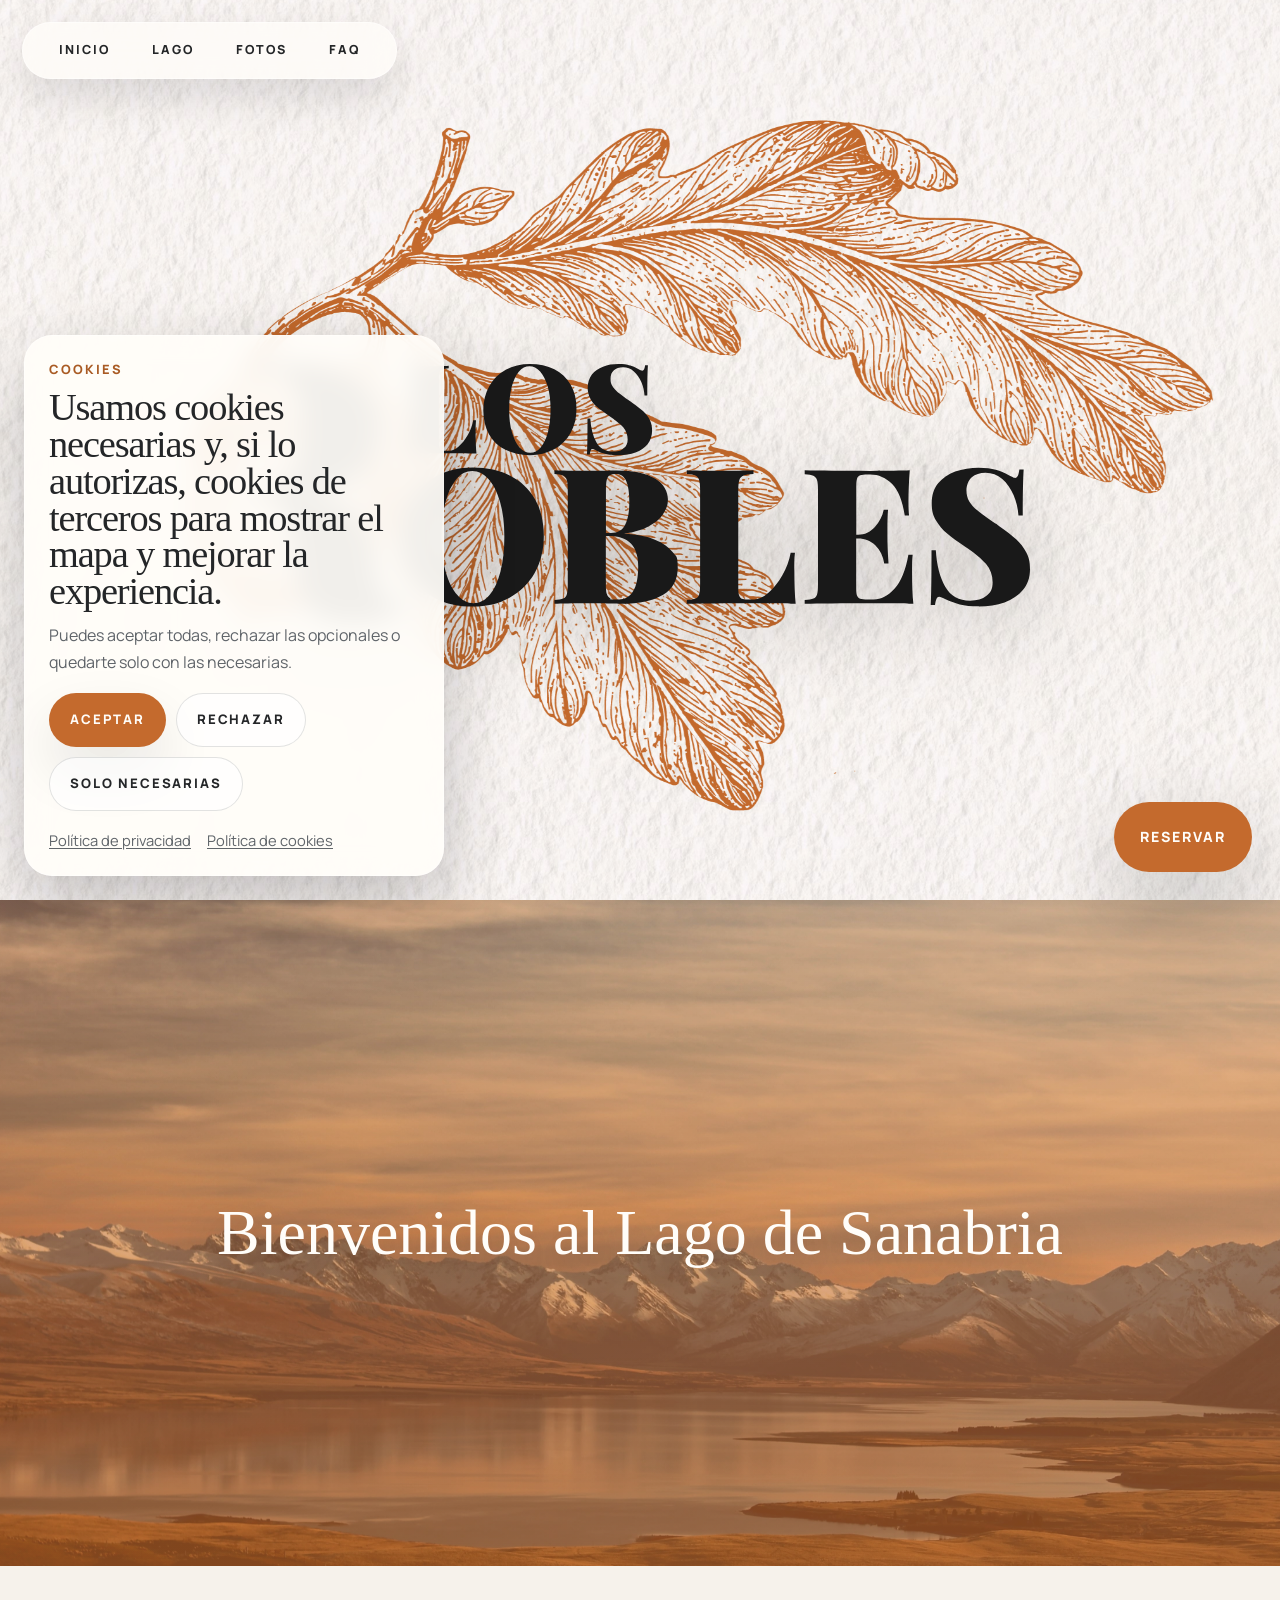
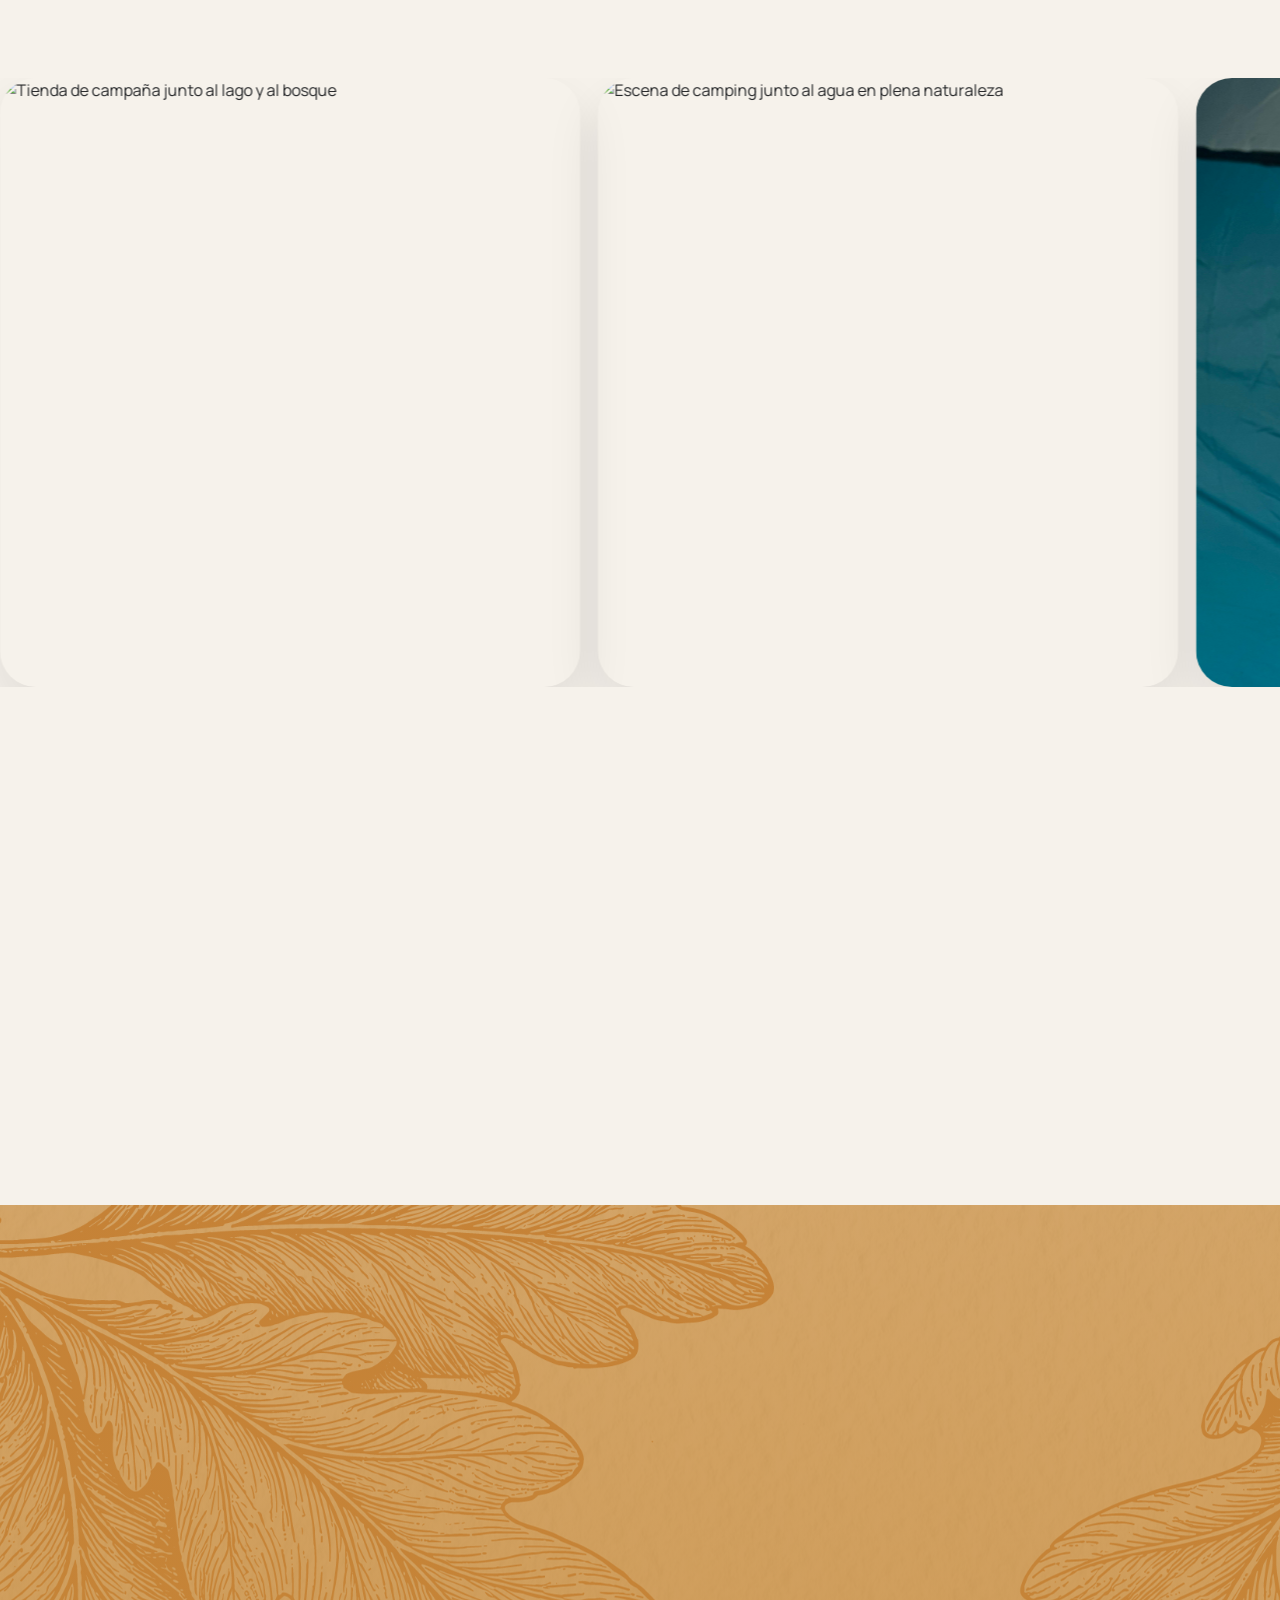
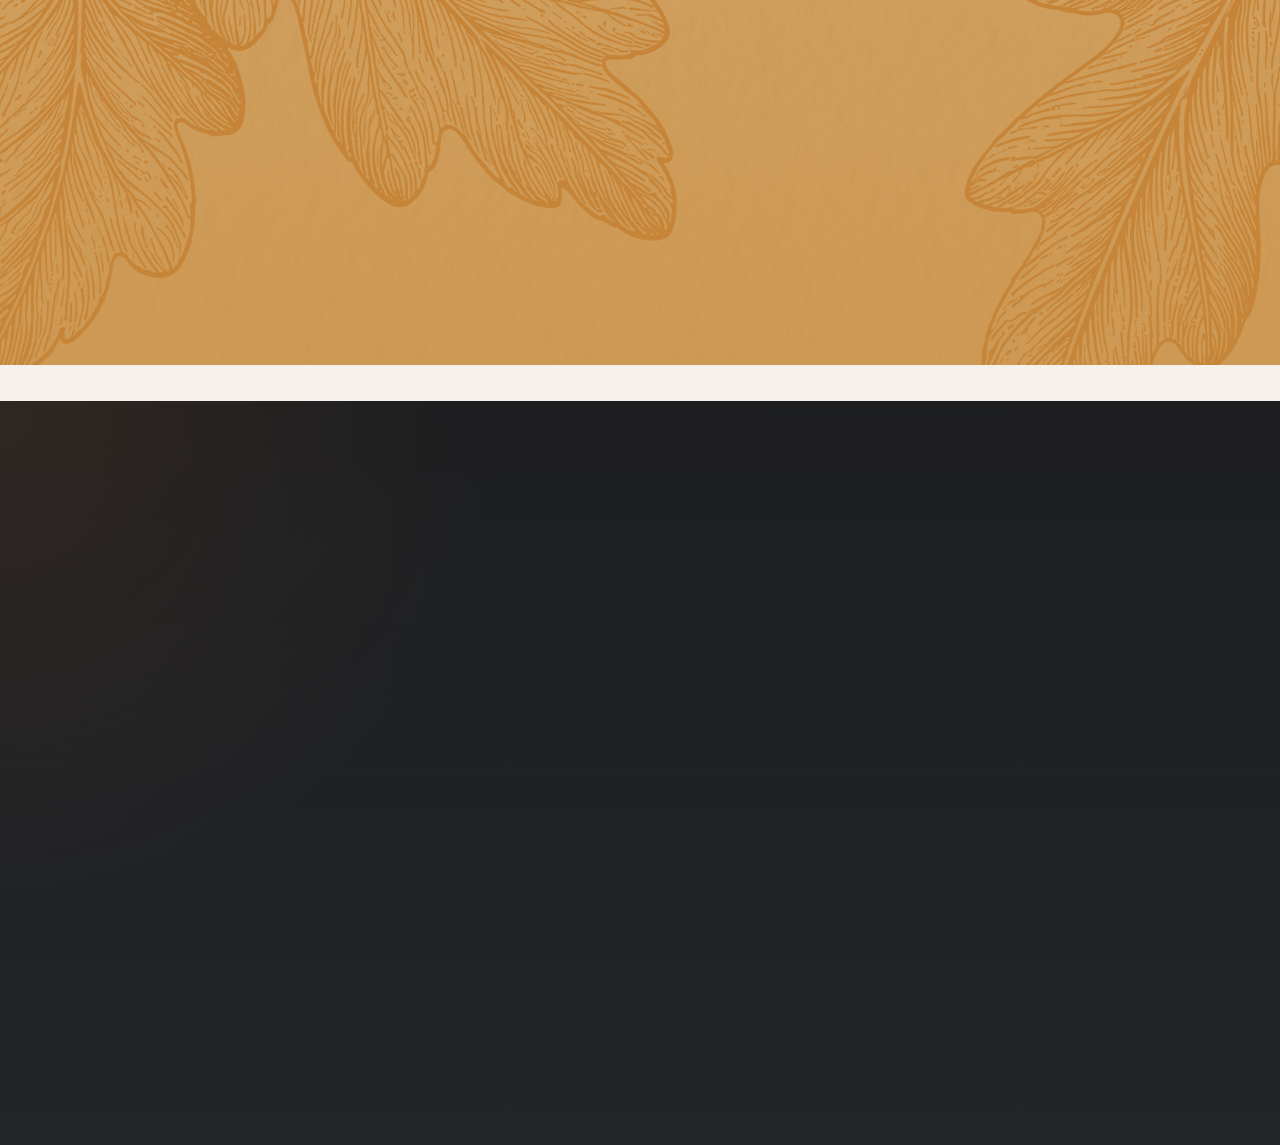
==== Web LosRobles/index.html @ e4353d4c "Initial Los Robles static site" ====
<!DOCTYPE html>
<html lang="es">
<head>
  <meta charset="UTF-8" />
  <meta name="viewport" content="width=device-width, initial-scale=1.0" />
  <title>Camping Los Robles | Lago de Sanabria</title>
  <meta
    name="description"
    content="Camping Los Robles en el Lago de Sanabria. Una estancia premium entre naturaleza, restaurante y una experiencia pensada para reservar con claridad."
  />
  <meta name="theme-color" content="#c46a2d" />
  <meta name="apple-mobile-web-app-status-bar-style" content="black-translucent" />
  <link rel="preconnect" href="https://fonts.googleapis.com" />
  <link rel="preconnect" href="https://fonts.gstatic.com" crossorigin />
  <link href="https://fonts.googleapis.com/css2?family=Manrope:wght@400;500;600;700;800&display=swap" rel="stylesheet" />
  <link rel="stylesheet" href="styles.css" />
</head>
<body>
  <div class="scroll-progress" aria-hidden="true"></div>

  <header class="site-header" id="top">
    <button class="menu-toggle" aria-label="Abrir menú" aria-expanded="false">☰</button>

    <nav class="site-nav" aria-label="Principal">
      <a class="nav-link" href="#hero">Inicio</a>
      <a class="nav-link" href="#lake-banner">Lago</a>
      <a class="nav-link" href="#gallery">Fotos</a>
      <a class="nav-link" href="#faq">FAQ</a>
    </nav>
  </header>

  <main>
    <section class="hero" id="hero" data-header-tone="dark">
      <div class="hero-media"></div>
      <div class="hero-shell">
        <img class="hero-logo-mark" src="assets/logo-los-robles.svg" alt="Camping Los Robles" />
      </div>
    </section>

    <section class="lake-banner" id="lake-banner" data-header-tone="light">
      <div class="lake-banner-media"></div>
      <div class="lake-banner-copy reveal">
        <h2>Bienvenidos al Lago de Sanabria</h2>
      </div>
    </section>

    <section class="gallery-strip section-light" id="gallery" data-header-tone="dark">
      <div class="gallery-carousel reveal">
        <div class="carousel-track">
          <div class="carousel-group">
            <figure class="carousel-card"><img src="assets/gallery-01.jpg" alt="Tienda de campaña junto al lago y al bosque" /></figure>
            <figure class="carousel-card"><img src="assets/gallery-02.jpg" alt="Escena de camping junto al agua en plena naturaleza" /></figure>
            <figure class="carousel-card"><img src="assets/gallery-03.jpg" alt="Parcela entre árboles con vistas al lago" /></figure>
            <figure class="carousel-card"><img src="assets/gallery-04.jpg" alt="Entorno de camping natural junto al agua" /></figure>
            <figure class="carousel-card"><img src="assets/gallery-05.jpg" alt="Bosque y zona de acampada en un paisaje verde" /></figure>
            <figure class="carousel-card"><img src="assets/gallery-06.jpg" alt="Lago rodeado de montañas y naturaleza" /></figure>
            <figure class="carousel-card"><img src="assets/gallery-07.jpg" alt="Vista aérea del lago y del paisaje forestal" /></figure>
            <figure class="carousel-card"><img src="assets/gallery-08.jpg" alt="Ambiente de camping premium entre árboles" /></figure>
            <figure class="carousel-card"><img src="assets/gallery-09.jpg" alt="Zona natural con agua y vegetación abundante" /></figure>
            <figure class="carousel-card"><img src="assets/gallery-10.jpg" alt="Escena de acampada con paisaje de lago y bosque" /></figure>
          </div>
          <div class="carousel-group" aria-hidden="true">
            <figure class="carousel-card"><img src="assets/gallery-01.jpg" alt="" /></figure>
            <figure class="carousel-card"><img src="assets/gallery-02.jpg" alt="" /></figure>
            <figure class="carousel-card"><img src="assets/gallery-03.jpg" alt="" /></figure>
            <figure class="carousel-card"><img src="assets/gallery-04.jpg" alt="" /></figure>
            <figure class="carousel-card"><img src="assets/gallery-05.jpg" alt="" /></figure>
            <figure class="carousel-card"><img src="assets/gallery-06.jpg" alt="" /></figure>
            <figure class="carousel-card"><img src="assets/gallery-07.jpg" alt="" /></figure>
            <figure class="carousel-card"><img src="assets/gallery-08.jpg" alt="" /></figure>
            <figure class="carousel-card"><img src="assets/gallery-09.jpg" alt="" /></figure>
            <figure class="carousel-card"><img src="assets/gallery-10.jpg" alt="" /></figure>
          </div>
          <div class="carousel-group" aria-hidden="true">
            <figure class="carousel-card"><img src="assets/gallery-01.jpg" alt="" /></figure>
            <figure class="carousel-card"><img src="assets/gallery-02.jpg" alt="" /></figure>
            <figure class="carousel-card"><img src="assets/gallery-03.jpg" alt="" /></figure>
            <figure class="carousel-card"><img src="assets/gallery-04.jpg" alt="" /></figure>
            <figure class="carousel-card"><img src="assets/gallery-05.jpg" alt="" /></figure>
            <figure class="carousel-card"><img src="assets/gallery-06.jpg" alt="" /></figure>
            <figure class="carousel-card"><img src="assets/gallery-07.jpg" alt="" /></figure>
            <figure class="carousel-card"><img src="assets/gallery-08.jpg" alt="" /></figure>
            <figure class="carousel-card"><img src="assets/gallery-09.jpg" alt="" /></figure>
            <figure class="carousel-card"><img src="assets/gallery-10.jpg" alt="" /></figure>
          </div>
        </div>
      </div>
    </section>

    <section class="cta-section" data-header-tone="dark">
      <div class="section-shell cta-card reveal">
        <div class="cta-copy">
          <h2>Si el entorno encaja contigo, lo siguiente es asegurar fechas.</h2>
        </div>
        <div class="cta-actions">
          <p class="cta-traits">Lago · Naturaleza · Gastronomía · Escapadas · Descanso</p>
          <a class="btn btn-primary reserve-link" href="#reserve-modal" data-open-reserve="true">Reservar</a>
        </div>
      </div>
    </section>

    <section class="faq section-light" id="faq" data-header-tone="light">
      <div class="section-shell faq-grid">
        <div class="faq-copy reveal">
          <p class="faq-kicker">FAQ</p>
          <h2><span>Preguntas</span><span>Frecuentes</span></h2>
        </div>

        <div class="faq-panel reveal">
          <div class="faq-list">
            <details class="faq-item">
              <summary>¿El camping está cerca del Lago de Sanabria?</summary>
              <p>Sí. La localización es uno de sus grandes valores y permite disfrutar del lago y del entorno natural con mucha facilidad.</p>
            </details>
            <details class="faq-item">
              <summary>¿Hay restaurante dentro del recinto?</summary>
              <p>Sí. El camping cuenta con restaurante y terraza, lo que aporta mucha comodidad durante la estancia.</p>
            </details>
            <details class="faq-item">
              <summary>¿Es una buena opción para desconectar?</summary>
              <p>Sí. El enclave, la calma y el planteamiento del camping están orientados a una experiencia de descanso y naturaleza con nivel.</p>
            </details>
            <details class="faq-item">
              <summary>¿Cómo se hace la reserva?</summary>
              <p>Desde los botones de reserva accederás al sistema externo para consultar disponibilidad y cerrar la estancia de forma directa.</p>
            </details>
            <details class="faq-item">
              <summary>¿Es un camping adecuado para familias?</summary>
              <p>Sí. El entorno, la amplitud y el ritmo del lugar lo hacen muy cómodo para estancias familiares.</p>
            </details>
            <details class="faq-item">
              <summary>¿Qué tipo de experiencia ofrece el entorno?</summary>
              <p>Una combinación de lago, naturaleza, descanso y sensación de escapada premium en uno de los paisajes más atractivos de la zona.</p>
            </details>
            <details class="faq-item">
              <summary>¿Se puede disfrutar del lago con facilidad desde el camping?</summary>
              <p>Sí. La ubicación permite incorporar el lago como parte central de la estancia y del plan diario.</p>
            </details>
            <details class="faq-item">
              <summary>¿Es buena opción para una escapada de fin de semana?</summary>
              <p>Sí. La propuesta funciona muy bien tanto para una estancia corta como para varios días de desconexión.</p>
            </details>
            <details class="faq-item">
              <summary>¿La reserva se hace directamente en esta web?</summary>
              <p>La web te lleva al sistema de reservas para consultar disponibilidad y completar la reserva de forma directa.</p>
            </details>
            <details class="faq-item">
              <summary>¿Qué diferencia a este camping de otras opciones?</summary>
              <p>Su combinación de entorno natural, proximidad al lago, restaurante, terraza y una imagen mucho más cuidada y premium.</p>
            </details>
          </div>
        </div>
      </div>
    </section>
  </main>

  <footer class="site-footer" data-header-tone="light">
    <div class="footer-overlay"></div>
    <div class="footer-shell reveal">
      <div class="footer-top">
        <div class="footer-brand-row">
          <img class="footer-logo" src="assets/logo.svg" alt="Camping Los Robles" />
          <p class="footer-lead">Una estancia premium junto al Lago de Sanabria, donde naturaleza, descanso y reserva directa conviven con una imagen cuidada y una experiencia completa.</p>
        </div>
      </div>

      <div class="footer-meta">
        <div class="footer-meta-card footer-meta-card-map">
          <div class="footer-map-frame">
            <div class="map-consent-placeholder" data-map-placeholder="true">
              <p>Activa las cookies opcionales para cargar el mapa de Google del camping.</p>
              <button class="btn btn-primary map-consent-trigger" type="button" data-open-cookie-banner="true">Aceptar cookies y ver mapa</button>
            </div>
            <iframe
              title="Mapa de Camping Los Robles"
              data-map-src="https://www.google.com/maps?q=Ctra.%20Puebla%20de%20Sanabria-Ribadelago,%20P.K.%2013,400,%20Lago%20de%20Sanabria,%20Zamora&output=embed"
              loading="lazy"
              referrerpolicy="no-referrer-when-downgrade"
              hidden
            ></iframe>
          </div>
        </div>
        <div class="footer-meta-card">
          <span class="meta-label">Contacto</span>
          <div class="footer-contact-list">
            <a href="tel:+34689417987">689 41 79 87</a>
            <a href="mailto:reservas@losrobles.info">reservas@losrobles.info</a>
            <p>Atención directa para resolver dudas sobre estancia, reserva y experiencia en destino.</p>
            <p>Consulta disponibilidad, servicios del camping, propuesta gastronómica y recomendaciones para tu escapada al Lago de Sanabria.</p>
          </div>
        </div>
        <div class="footer-meta-card">
          <div class="footer-project-copy">
            <p>Camping Los Robles es una propuesta turística premium en el Lago de Sanabria pensada para quienes buscan naturaleza, descanso, gastronomía y una reserva directa en un entorno cuidado.</p>
            <p>Una estancia con identidad propia para escapadas, vacaciones en familia y experiencias al aire libre en uno de los enclaves más potentes de Zamora.</p>
          </div>
        </div>
      </div>

      <div class="footer-bottom">
        <p>Camping Los Robles</p>
        <p>Lago de Sanabria · Zamora</p>
        <p class="footer-legal-links">
          <a href="politica-privacidad.html">Política de privacidad</a>
          <a href="politica-cookies.html">Política de cookies</a>
        </p>
      </div>
    </div>
  </footer>

  <div class="reserve-modal" id="reserve-modal" aria-hidden="true">
    <div class="reserve-modal-backdrop" data-close-reserve="true"></div>
    <div class="reserve-dialog" role="dialog" aria-modal="true" aria-labelledby="reserve-title">
      <button class="reserve-close" type="button" aria-label="Cerrar formulario" data-close-reserve="true">+</button>
      <div class="reserve-dialog-copy">
        <h2 id="reserve-title">Solicitud de reserva</h2>
        <button class="reserve-cart-toggle" type="button" aria-label="Ver resumen de la reserva" data-open-reserve-summary="true">
          <span class="reserve-cart-warning" data-reserve-required-warning="true" hidden>Rellene los campos obligatorios</span>
          <span class="reserve-cart-edit">Editar</span>
          <span class="vehicle-total-icon" aria-hidden="true">
            <svg viewBox="0 0 24 24" focusable="false">
              <path d="M3 4h2.4l2.1 10.2h9.9l2.1-6.7H7" />
              <path d="M9 19.5h.1M17 19.5h.1" />
            </svg>
          </span>
          <strong class="vehicle-total-amount" data-reserve-total="true">8,90 €</strong>
          <span class="reserve-cart-submit">Enviar solicitud</span>
        </button>
      </div>

      <form class="reserve-form" id="reserve-form">
        <input type="hidden" name="_subject" value="Nueva solicitud de reserva · Camping Los Robles" />
        <input type="hidden" name="_template" value="box" />
        <input type="hidden" name="_captcha" value="false" />
        <input type="text" name="_honey" tabindex="-1" autocomplete="off" class="visually-hidden-field" />
        <input type="hidden" name="form_origin" value="Landing Lago de Sanabria" />
        <input type="hidden" name="request_summary" value="" />
        <div class="reserve-fields-view" data-reserve-view="form">
          <div class="reserve-top-grid">
            <div class="reserve-top-column reserve-top-column-left">
              <label class="form-field">
                <input type="text" name="full_name" autocomplete="name" placeholder="Nombre completo *" required />
              </label>

              <label class="form-field">
                <input type="email" name="email" autocomplete="email" placeholder="Email *" required />
              </label>

              <label class="form-field">
                <input type="tel" name="phone" autocomplete="tel" placeholder="Teléfono" />
              </label>
            </div>

            <div class="reserve-top-column reserve-top-column-right">
              <div class="guest-controls" aria-label="Contadores de ocupación">
                <label class="counter-field">
                  <div class="counter-pill" data-counter="adults">
                    <button type="button" class="counter-action" data-counter-action="decrease" data-counter-target="adults" aria-label="Restar adulto">−</button>
                    <span class="counter-pill-center">
                      <span class="counter-pill-label">Adultos</span>
                      <input type="number" name="adults" value="1" min="1" max="12" readonly />
                    </span>
                    <button type="button" class="counter-action" data-counter-action="increase" data-counter-target="adults" aria-label="Sumar adulto">+</button>
                  </div>
                </label>
                <label class="counter-field">
                  <div class="counter-pill" data-counter="children">
                    <button type="button" class="counter-action" data-counter-action="decrease" data-counter-target="children" aria-label="Restar niño">−</button>
                    <span class="counter-pill-center">
                      <span class="counter-pill-label">Niños (3-8)</span>
                      <input type="number" name="children" value="0" min="0" max="12" readonly />
                    </span>
                    <button type="button" class="counter-action" data-counter-action="increase" data-counter-target="children" aria-label="Sumar niño">+</button>
                  </div>
                </label>
                <label class="counter-field">
                  <div class="counter-pill" data-counter="pets">
                    <button type="button" class="counter-action" data-counter-action="decrease" data-counter-target="pets" aria-label="Restar mascota">−</button>
                    <span class="counter-pill-center">
                      <span class="counter-pill-label">Mascotas</span>
                      <input type="number" name="pets" value="0" min="0" max="6" readonly />
                    </span>
                    <button type="button" class="counter-action" data-counter-action="increase" data-counter-target="pets" aria-label="Sumar mascota">+</button>
                  </div>
                </label>
              </div>

              <label class="form-field form-field-textarea">
                <textarea name="notes" rows="4" placeholder="Añade un comentario o coméntanos lo que necesitas"></textarea>
              </label>
            </div>
          </div>

          <div class="reserve-bottom-grid">
          <fieldset class="form-block vehicle-block">
            <div class="vehicle-grid">
              <label class="vehicle-card vehicle-card-tienda">
                <input type="checkbox" name="vehicle_items" value="tienda" data-price="9" />
                <span class="vehicle-label">Tienda</span>
                <span class="vehicle-icon" aria-hidden="true">
                  <img src="assets/tienda.svg" alt="" />
                </span>
                <span class="vehicle-meta">
                  <span class="vehicle-measure">&lt; 4 m</span>
                  <span class="vehicle-price">9,0 €</span>
                </span>
              </label>
              <label class="vehicle-card vehicle-card-moto">
                <input type="checkbox" name="vehicle_items" value="moto" data-price="5.8" />
                <span class="vehicle-label">Moto</span>
                <span class="vehicle-icon" aria-hidden="true">
                  <img src="assets/moto.svg" alt="" />
                </span>
                <span class="vehicle-meta">
                  <span class="vehicle-measure">&lt; 3 m</span>
                  <span class="vehicle-price">5,8 €</span>
                </span>
              </label>
              <label class="vehicle-card vehicle-card-coche">
                <input type="checkbox" name="vehicle_items" value="coche" data-price="7" />
                <span class="vehicle-label">Coche</span>
                <span class="vehicle-icon" aria-hidden="true">
                  <img src="assets/1x/coche.png" alt="" />
                </span>
                <span class="vehicle-meta">
                  <span class="vehicle-measure">4 - 5 m</span>
                  <span class="vehicle-price">7,0 €</span>
                </span>
              </label>
              <label class="vehicle-card vehicle-card-furgo">
                <input type="checkbox" name="vehicle_items" value="furgo" data-price="10.25" />
                <span class="vehicle-label">Furgo</span>
                <span class="vehicle-icon" aria-hidden="true">
                  <img src="assets/1x/furgo.png" alt="" />
                </span>
                <span class="vehicle-meta">
                  <span class="vehicle-measure">4,5 - 5,5 m</span>
                  <span class="vehicle-price">10,25 €</span>
                </span>
              </label>
              <label class="vehicle-card vehicle-card-camper">
                <input type="checkbox" name="vehicle_items" value="camper" data-price="10.25" />
                <span class="vehicle-label">Camper</span>
                <span class="vehicle-icon" aria-hidden="true">
                  <img src="assets/1x/camper.png" alt="" />
                </span>
                <span class="vehicle-meta">
                  <span class="vehicle-measure">5 - 6,5 m</span>
                  <span class="vehicle-price">10,25 €</span>
                </span>
              </label>
              <label class="vehicle-card vehicle-card-caravana">
                <input type="checkbox" name="vehicle_items" value="caravana" data-price="14.5" />
                <span class="vehicle-label">Caravana</span>
                <span class="vehicle-icon" aria-hidden="true">
                  <img src="assets/1x/caravana.png" alt="" />
                </span>
                <span class="vehicle-meta">
                  <span class="vehicle-measure">6,5 m +</span>
                  <span class="vehicle-price">14,5 €</span>
                </span>
              </label>
            </div>
            <div class="vehicle-footer">
              <label class="utility-toggle">
                <input type="checkbox" name="water_electricity" value="yes" data-price="7.8" />
                <span class="utility-toggle-label">Acceso a Agua y Luz</span>
                <strong>+7,8 €</strong>
              </label>
            </div>
          </fieldset>

          <fieldset class="form-block date-block">
            <div class="date-mode">
              <label class="toggle-chip">
                <input type="radio" name="date_mode" value="exact" checked />
                <span>Fechas exactas</span>
              </label>
              <label class="toggle-chip">
                <input type="radio" name="date_mode" value="flexible" />
                <span>Fechas flexibles</span>
              </label>
            </div>

            <div class="date-panels">
              <div class="date-panel is-active" data-date-panel="exact">
                <div class="calendar-shell">
                  <div class="calendar-toolbar">
                    <button class="calendar-nav" type="button" data-calendar-nav="prev" aria-label="Mes anterior">‹</button>
                    <div class="calendar-selection">
                      <span data-selected-range="true">Selecciona llegada y salida</span>
                    </div>
                    <button class="calendar-nav" type="button" data-calendar-nav="next" aria-label="Mes siguiente">›</button>
                  </div>
                  <div class="calendar-grid" id="calendar-grid"></div>
                  <input type="hidden" name="arrival_date" id="arrival_date" />
                  <input type="hidden" name="departure_date" id="departure_date" />
                </div>
              </div>

              <div class="date-panel" data-date-panel="flexible">
                <div class="flex-stay">
                  <div class="flex-label">Duración flexible</div>
                  <div class="flex-grid">
                    <label class="toggle-chip">
                      <input type="radio" name="flex_window" value="finde" checked />
                      <span>Fin de semana</span>
                    </label>
                    <label class="toggle-chip">
                      <input type="radio" name="flex_window" value="semana" />
                      <span>1 semana</span>
                    </label>
                    <label class="toggle-chip">
                      <input type="radio" name="flex_window" value="quincena" />
                      <span>15 días</span>
                    </label>
                    <label class="toggle-chip">
                      <input type="radio" name="flex_window" value="mes" />
                      <span>1 mes</span>
                    </label>
                  </div>
                </div>
                <div class="flex-months">
                  <div class="flex-label">¿Cuándo te viene mejor?</div>
                  <div class="flex-grid flex-grid-months">
                    <label class="toggle-chip">
                      <input type="radio" name="flex_month" value="abril" checked />
                      <span>Abril</span>
                    </label>
                    <label class="toggle-chip">
                      <input type="radio" name="flex_month" value="mayo" />
                      <span>Mayo</span>
                    </label>
                    <label class="toggle-chip">
                      <input type="radio" name="flex_month" value="junio" />
                      <span>Junio</span>
                    </label>
                    <label class="toggle-chip">
                      <input type="radio" name="flex_month" value="julio" />
                      <span>Julio</span>
                    </label>
                  </div>
                </div>
              </div>
            </div>
          </fieldset>
        </div>
        </div>

        <div class="reserve-summary-view" data-reserve-view="summary" hidden>
          <div class="reserve-summary-card">
            <div class="reserve-summary-top">
              <div>
                <p class="reserve-summary-kicker">Resumen</p>
              </div>
            </div>
            <div class="reserve-summary-lines" data-reserve-summary-lines="true"></div>
            <div class="reserve-summary-total">
              <span>Total estimado</span>
              <strong data-reserve-summary-total="true">8,90 €</strong>
            </div>
          </div>
          <div class="reserve-form-footer">
            <p>Te contactaremos para confirmar encaje, disponibilidad y recopilar el resto de datos necesarios.</p>
            <button class="btn btn-primary reserve-submit" type="submit">Enviar solicitud</button>
          </div>
        </div>
        <p class="reserve-success" id="reserve-success" hidden>Solicitud enviada. Te contactaremos en breve para continuar la reserva.</p>
      </form>

      <div class="reserve-status-view" aria-live="polite" aria-hidden="true" hidden>
        <div class="reserve-status-card reserve-status-card-loading">
          <span class="reserve-loader" aria-hidden="true"></span>
          <p>Enviando solicitud...</p>
        </div>
        <div class="reserve-status-card reserve-status-card-success">
          <p class="reserve-status-kicker">Solicitud enviada</p>
          <h3>Gracias por confiar en Camping Los Robles.</h3>
          <p>Hemos recibido tu solicitud correctamente. Revisaremos disponibilidad y te contactaremos con los siguientes pasos por email o teléfono si lo has indicado.</p>
        </div>
        <div class="reserve-status-card reserve-status-card-error">
          <p class="reserve-status-kicker">No se ha podido enviar</p>
          <h3>Revisa la conexión e inténtalo de nuevo.</h3>
          <p>La solicitud no se ha enviado. Puedes volver al formulario y probar de nuevo en unos segundos.</p>
          <button class="reserve-status-back" type="button" data-reserve-status-back="true">Volver al formulario</button>
        </div>
      </div>
    </div>
  </div>

  <a class="floating-reserve reserve-link" href="#reserve-modal" data-open-reserve="true" aria-label="Reservar ahora">
    <span class="floating-reserve-text">Reservar</span>
  </a>

  <aside class="cookie-banner" id="cookie-banner" aria-live="polite" aria-label="Aviso de cookies">
    <div class="cookie-banner-card">
      <p class="cookie-kicker">Cookies</p>
      <h2>Usamos cookies necesarias y, si lo autorizas, cookies de terceros para mostrar el mapa y mejorar la experiencia.</h2>
      <p class="cookie-copy">Puedes aceptar todas, rechazar las opcionales o quedarte solo con las necesarias.</p>
      <div class="cookie-actions">
        <button class="btn btn-primary" type="button" data-cookie-choice="accept-all">Aceptar</button>
        <button class="btn btn-secondary cookie-secondary" type="button" data-cookie-choice="reject-all">Rechazar</button>
        <button class="btn btn-secondary cookie-secondary" type="button" data-cookie-choice="necessary-only">Solo necesarias</button>
      </div>
      <p class="cookie-links">
        <a href="politica-privacidad.html">Política de privacidad</a>
        <a href="politica-cookies.html">Política de cookies</a>
      </p>
    </div>
  </aside>

  <script src="script.js"></script>
</body>
</html>
---- Web LosRobles/styles.css ----
@font-face {
  font-family: "Noe Display";
  src: local("Noe Display"), local("NoeDisplay");
  font-display: swap;
}

:root {
  --paper: #f6f2eb;
  --paper-strong: #fffdf9;
  --anthracite: #242628;
  --anthracite-deep: #17181a;
  --anthracite-soft: #5f6469;
  --gold: #c46a2d;
  --gold-deep: #a95b24;
  --line: rgba(36, 38, 40, 0.12);
  --line-light: rgba(255, 253, 249, 0.18);
  --shadow-soft: 0 24px 54px rgba(23, 24, 26, 0.1);
  --shadow-strong: 0 36px 90px rgba(10, 11, 12, 0.24);
  --radius-xl: 36px;
  --radius-lg: 28px;
  --radius-md: 18px;
  --header-h: 88px;
  --sans: "Manrope", system-ui, sans-serif;
  --serif: "Noe Display", "Libre Bodoni", Georgia, serif;
}

* {
  box-sizing: border-box;
}

html {
  scroll-behavior: smooth;
}

body {
  margin: 0;
  overflow-x: hidden;
  background: var(--paper);
  color: var(--anthracite);
  font-family: var(--sans);
  line-height: 1.5;
}

img {
  display: block;
  width: 100%;
  height: auto;
}

a {
  color: inherit;
  text-decoration: none;
}

button,
input,
textarea,
select {
  font: inherit;
}

.scroll-progress {
  position: fixed;
  inset: 0 auto auto 0;
  z-index: 100;
  width: 0;
  height: 4px;
  background: linear-gradient(90deg, var(--gold), #d98b4d);
}

.site-header {
  position: fixed;
  top: 22px;
  left: 22px;
  transform: none;
  z-index: 90;
  display: flex;
  align-items: center;
  justify-content: center;
  gap: 32px;
  width: auto;
  min-width: 0;
  padding: 14px 36px;
  color: var(--anthracite);
  background: rgba(255, 253, 249, 0.78);
  border: 1px solid rgba(255, 255, 255, 0.42);
  border-radius: 999px;
  box-shadow: 0 18px 44px rgba(11, 12, 13, 0.12);
  backdrop-filter: blur(14px);
  transition: background 0.22s ease, box-shadow 0.22s ease;
}

.site-header.scrolled {
  background: rgba(255, 253, 249, 0.84);
}

.menu-toggle {
  display: none;
  border: 0;
  background: transparent;
  color: currentColor;
  font-size: 2rem;
  line-height: 1;
  cursor: pointer;
}

.site-nav {
  display: flex;
  align-items: center;
  gap: 42px;
}

.nav-link,
.meta-label,
.eyebrow {
  letter-spacing: 0.16em;
  text-transform: uppercase;
  font-size: 0.78rem;
  font-weight: 800;
}

.nav-link {
  position: relative;
  color: currentColor;
  padding: 4px 0;
  text-align: center;
}

.nav-link::after {
  content: "";
  position: absolute;
  left: 14px;
  right: 14px;
  bottom: 0;
  height: 2px;
  background: var(--gold);
  transform: scaleX(0);
  transform-origin: left center;
  transition: transform 0.24s ease;
}

.nav-link:hover::after,
.nav-link:focus-visible::after {
  transform: scaleX(1);
}

.btn {
  display: inline-flex;
  align-items: center;
  justify-content: center;
  min-height: 54px;
  padding: 14px 20px;
  border: 1px solid transparent;
  border-radius: 999px;
  font-size: 0.82rem;
  font-weight: 800;
  letter-spacing: 0.14em;
  text-transform: uppercase;
  transition: transform 0.22s ease, background 0.22s ease, color 0.22s ease, box-shadow 0.22s ease;
}

.btn:hover,
.btn:focus-visible {
  transform: translateY(-2px);
}

.btn-primary {
  background: var(--gold);
  color: var(--paper-strong);
  box-shadow: var(--shadow-soft);
}

.btn-primary:hover,
.btn-primary:focus-visible {
  background: var(--gold-deep);
}

.btn-secondary {
  border-color: rgba(255, 253, 249, 0.24);
  color: var(--paper-strong);
  background: rgba(255, 255, 255, 0.06);
}

.section-light .btn-secondary,
.cta-section .btn-secondary {
  border-color: var(--line);
  color: var(--anthracite);
  background: transparent;
}

.hero {
  position: relative;
  min-height: 100svh;
  display: grid;
  place-items: center;
  overflow: hidden;
  background: var(--anthracite-deep);
}

.hero-media {
  position: absolute;
  inset: 0;
}

.hero-media {
  background: url("assets/fondoweb.jpg") center center / cover no-repeat;
  transform: scale(1.02);
  will-change: transform;
}

.hero-shell,
.section-shell,
.footer-shell {
  width: min(1320px, calc(100% - 40px));
  margin: 0 auto;
}

.hero-shell {
  position: relative;
  z-index: 1;
  padding: 196px 24px 110px;
  color: var(--paper-strong);
  text-align: center;
  display: grid;
  place-items: center;
}

.hero-logo-mark {
  width: min(780px, 72vw);
  max-width: 100%;
  height: auto;
  filter: drop-shadow(0 18px 44px rgba(0, 0, 0, 0.26));
}

.eyebrow {
  margin: 0 0 18px;
  color: rgba(255, 253, 249, 0.74);
}

.accent {
  color: var(--gold);
}

h2,
h3 {
  margin: 0;
  font-family: var(--serif);
  font-weight: 500;
  letter-spacing: -0.03em;
}

h2 {
  font-size: clamp(2.6rem, 5vw, 5.8rem);
  line-height: 0.96;
}

h3 {
  font-size: clamp(1.5rem, 2.4vw, 2.1rem);
  line-height: 1.06;
}

.footer-lead {
  font-size: clamp(1rem, 1.28vw, 1.16rem);
  line-height: 1.75;
}

.section-light {
  background: var(--paper);
}

.gallery-strip,
.faq {
  padding: 112px 0;
}

.faq {
  position: relative;
  background: var(--paper);
}

.faq::before {
  content: "";
  position: absolute;
  inset: 0 0 auto;
  height: 760px;
  background: url("assets/fondo_preguntas.jpg") center center / cover no-repeat;
}

.faq::after {
  content: "";
  position: absolute;
  inset: 0 0 auto;
  height: 760px;
  background: linear-gradient(180deg, rgba(198, 138, 58, 0.76), rgba(198, 138, 58, 0.86));
}

.faq .section-shell {
  position: relative;
  z-index: 2;
}
.carousel-card {
  overflow: hidden;
  border-radius: var(--radius-xl);
  box-shadow: var(--shadow-soft);
}

.carousel-card img,
.service-media img {
  width: 100%;
  height: 100%;
  object-fit: cover;
}

.lake-banner {
  position: relative;
  min-height: 74svh;
  overflow: hidden;
  background: var(--anthracite-deep);
}

.lake-banner::after {
  content: "";
  position: absolute;
  inset: 0;
  background: linear-gradient(180deg, rgba(196, 106, 45, 0.5), rgba(196, 106, 45, 0.66));
}

.lake-banner-media {
  position: absolute;
  inset: 0;
  background: url("assets/banner.jpg") center center / cover no-repeat;
  transform: scale(1.08);
  will-change: transform;
  animation: lakeFloat 12s ease-in-out infinite alternate;
}

.lake-banner-copy {
  position: relative;
  z-index: 1;
  width: min(1320px, calc(100% - 40px));
  margin: 0 auto;
  min-height: 74svh;
  display: flex;
  flex-direction: column;
  align-items: center;
  justify-content: center;
  padding: 72px 0;
  color: var(--paper-strong);
  text-align: center;
}

.lake-banner-copy h2 {
  max-width: 1100px;
  margin: 0 auto;
  font-size: clamp(2.6rem, 5vw, 5.2rem);
  letter-spacing: 0;
  text-shadow: 0 14px 36px rgba(0, 0, 0, 0.28);
  word-spacing: normal;
}

.lake-banner-copy h2 span {
  display: inline;
}

.gallery-carousel {
  width: 100vw;
  margin-left: calc(50% - 50vw);
  margin-right: calc(50% - 50vw);
  overflow: hidden;
}

.carousel-track {
  display: flex;
  width: max-content;
  will-change: transform;
}

.carousel-group {
  display: flex;
  gap: 18px;
  padding-right: 18px;
}

.carousel-card {
  flex: 0 0 580px;
  aspect-ratio: 1 / 1.05;
  margin: 0;
}

.carousel-card img {
  transition: transform 0.8s ease;
}

.carousel-card:hover img {
  transform: scale(1.04);
}

.cta-section {
  padding: 0 0 108px;
  background: var(--paper);
}

.cta-card {
  position: relative;
  display: flex;
  align-items: stretch;
  justify-content: space-between;
  gap: 32px;
  padding: 43px 44px;
  border-radius: var(--radius-xl);
  background: linear-gradient(135deg, #242628, #303338);
  color: var(--paper-strong);
  box-shadow: var(--shadow-strong);
}

.cta-copy {
  flex: 1.18;
}

.cta-copy h2 {
  max-width: 16.5ch;
  font-size: clamp(3.8rem, 6vw, 6.2rem);
  line-height: 0.92;
}

.cta-actions {
  display: flex;
  flex-direction: column;
  align-items: flex-end;
  justify-content: space-between;
  width: min(380px, 100%);
  align-self: stretch;
}

.cta-traits {
  margin: 0;
  max-width: 360px;
  color: rgba(255, 253, 249, 0.7);
  font-size: 0.9rem;
  font-weight: 800;
  letter-spacing: 0.14em;
  text-transform: uppercase;
  text-align: right;
  line-height: 1.45;
}

.cta-actions .btn {
  width: min(400px, 100%);
  margin: 0;
  min-height: 68px;
  border-radius: 24px;
}

.faq-grid {
  display: grid;
  grid-template-columns: minmax(260px, 0.38fr) minmax(0, 0.62fr);
  gap: 34px;
  align-items: stretch;
}

.faq-copy h2 {
  color: var(--paper-strong);
}

.faq-copy {
  display: flex;
  flex-direction: column;
  align-items: flex-start;
  justify-content: center;
  align-self: center;
  width: 100%;
  padding-left: 0;
}

.faq-copy h2 {
  display: block;
  line-height: 0.9;
  text-align: left;
  margin: 0;
}

.faq-kicker {
  margin: 0 0 18px;
  color: var(--anthracite);
  font-family: var(--serif);
  font-size: clamp(4.8rem, 9vw, 8.6rem);
  font-weight: 700;
  line-height: 0.8;
  letter-spacing: -0.04em;
}

.faq-copy h2 span {
  display: block;
}

.faq-kicker,
.faq-copy h2 {
  margin-left: 0;
}

.faq-panel {
  padding: 22px;
  border: 1px solid rgba(23, 24, 26, 0.12);
  border-radius: var(--radius-xl);
  background: rgba(255, 253, 249, 0.88);
  box-shadow: var(--shadow-strong);
  backdrop-filter: blur(10px);
}

.faq-list {
  display: grid;
  gap: 14px;
  grid-template-columns: repeat(2, minmax(0, 1fr));
}

.faq-item {
  padding: 0 24px;
  border: 1px solid rgba(23, 24, 26, 0.1);
  border-radius: var(--radius-md);
  background: rgba(255, 253, 249, 0.96);
  box-shadow: none;
  transition: border-color 0.22s ease, transform 0.22s ease, box-shadow 0.22s ease;
}

.faq-item:hover {
  transform: translateY(-2px);
  border-color: rgba(198, 138, 58, 0.42);
}

.faq-item summary {
  list-style: none;
  cursor: pointer;
  position: relative;
  padding: 22px 42px 22px 0;
  font-weight: 700;
}

.faq-item summary::-webkit-details-marker {
  display: none;
}

.faq-item summary::after {
  content: "+";
  position: absolute;
  top: 20px;
  right: 0;
  width: 24px;
  height: 24px;
  display: grid;
  place-items: center;
  border-radius: 50%;
  background: rgba(198, 138, 58, 0.12);
  color: var(--gold-deep);
  font-size: 1rem;
  font-weight: 800;
  transition: transform 0.22s ease, background 0.22s ease;
}

.faq-item[open] summary::after {
  transform: rotate(45deg);
  background: rgba(198, 138, 58, 0.18);
}

.faq-item p {
  margin: 0;
  padding: 0 0 22px;
  color: var(--anthracite-soft);
  line-height: 1.72;
}

@keyframes lakeFloat {
  from {
    transform: scale(1.04) translateY(-6px);
  }
  to {
    transform: scale(1.08) translateY(10px);
  }
}

@keyframes reserveFloat {
  0%,
  100% {
    transform: scale(1) translateY(0);
    box-shadow: var(--shadow-strong);
  }
  22% {
    transform: scale(1.04) translateY(-2px);
    box-shadow: 0 24px 44px rgba(10, 11, 12, 0.18);
  }
  46% {
    transform: scale(0.985) translateY(1px);
    box-shadow: 0 18px 38px rgba(10, 11, 12, 0.14);
  }
  68% {
    transform: scale(1.055) translateY(-4px);
    box-shadow: 0 28px 52px rgba(10, 11, 12, 0.22);
  }
  84% {
    transform: scale(0.995) translateY(0);
    box-shadow: 0 20px 40px rgba(10, 11, 12, 0.16);
  }
}

.site-footer {
  position: relative;
  overflow: hidden;
  padding: 96px 0;
  background:
    radial-gradient(circle at top left, rgba(196, 106, 45, 0.16), transparent 34%),
    linear-gradient(180deg, #181a1d, #24272b);
}

.footer-overlay {
  position: absolute;
  inset: 0;
  background:
    linear-gradient(180deg, rgba(255, 255, 255, 0.02), rgba(255, 255, 255, 0)),
    linear-gradient(180deg, rgba(23, 24, 26, 0.3), rgba(23, 24, 26, 0.12));
}

.footer-shell {
  position: relative;
  z-index: 1;
  color: var(--paper-strong);
}

.footer-top {
  margin-bottom: 44px;
}

.footer-brand-row {
  display: grid;
  grid-template-columns: 228px minmax(0, 1fr);
  gap: 32px;
  align-items: center;
}

.footer-logo {
  width: 228px;
  height: 76px;
  object-fit: contain;
}

.footer-lead {
  max-width: 34rem;
  margin: 0;
  color: rgba(255, 253, 249, 0.8);
  text-align: right;
  justify-self: end;
}

.footer-meta {
  display: grid;
  grid-template-columns: repeat(3, minmax(0, 1fr));
  gap: 26px;
  margin-top: 0;
}

.footer-meta-card {
  display: flex;
  flex-direction: column;
  justify-content: space-between;
  min-height: 280px;
  padding: 24px;
  border: 1px solid var(--line-light);
  border-radius: var(--radius-lg);
  background: rgba(255, 253, 249, 0.06);
  backdrop-filter: blur(10px);
}

.footer-meta-card .meta-label {
  font-size: 0.96rem;
  font-weight: 900;
  letter-spacing: 0.18em;
}

.footer-meta-card-map {
  padding: 0;
  overflow: hidden;
  min-height: 280px;
}

.footer-meta-card p {
  margin: 10px 0 0;
  color: rgba(255, 253, 249, 0.84);
  line-height: 1.7;
}

.footer-map-frame {
  position: relative;
  overflow: hidden;
  margin-top: 0;
  border-radius: 0;
  min-height: 100%;
  border: 0;
  background: linear-gradient(180deg, rgba(255, 253, 249, 0.06), rgba(255, 253, 249, 0.02));
}

.footer-map-frame iframe {
  display: block;
  width: 100%;
  height: 100%;
  min-height: 260px;
  border: 0;
  filter: grayscale(0.18) contrast(1.05) saturate(0.9);
}

.map-consent-placeholder {
  position: absolute;
  top: 16px;
  left: 16px;
  right: 16px;
  z-index: 2;
  display: grid;
  gap: 14px;
  justify-items: start;
  padding: 18px 20px;
  border-radius: 22px;
  text-align: left;
  background: rgba(24, 26, 29, 0.76);
  backdrop-filter: blur(10px);
}

.map-consent-placeholder p {
  margin: 0;
  max-width: 34ch;
  color: rgba(255, 253, 249, 0.92);
}

.map-consent-trigger {
  min-width: 0;
}

.footer-contact-list {
  display: grid;
  gap: 12px;
  margin-top: auto;
  padding-top: 28px;
}

.footer-contact-list a {
  color: var(--paper-strong);
  font-weight: 700;
}

.footer-contact-list p {
  margin: 0;
  color: rgba(255, 253, 249, 0.72);
  line-height: 1.7;
}

.footer-project-copy {
  display: grid;
  gap: 14px;
  margin-top: auto;
  padding-top: 28px;
}

.footer-project-copy p {
  margin: 0;
  color: rgba(255, 253, 249, 0.8);
  line-height: 1.75;
}

.footer-meta-card .btn {
  width: 100%;
  margin-top: 18px;
}

.footer-bottom {
  display: flex;
  justify-content: space-between;
  align-items: center;
  flex-wrap: wrap;
  gap: 18px;
  margin-top: 34px;
  padding-top: 22px;
  border-top: 1px solid rgba(255, 253, 249, 0.12);
  color: rgba(255, 253, 249, 0.62);
  font-size: 0.88rem;
  letter-spacing: 0.08em;
  text-transform: uppercase;
}

.footer-bottom p {
  margin: 0;
}

.footer-legal-links {
  display: flex;
  gap: 18px;
  justify-content: flex-end;
  margin-left: auto;
}

.footer-legal-links a {
  color: rgba(255, 253, 249, 0.84);
}

.floating-reserve {
  position: fixed;
  right: 28px;
  bottom: 28px;
  z-index: 95;
  display: inline-flex;
  align-items: center;
  height: 70px;
  padding: 0 26px;
  border-radius: 999px;
  background: var(--gold);
  color: var(--paper-strong);
  box-shadow: var(--shadow-strong);
  font-size: 0.88rem;
  font-weight: 800;
  letter-spacing: 0.14em;
  text-transform: uppercase;
  transition: transform 0.22s ease, background 0.22s ease, box-shadow 0.22s ease;
  animation: reserveFloat 3.4s ease-in-out infinite;
}

.floating-reserve:hover,
.floating-reserve:focus-visible {
  transform: translateY(-2px);
  background: var(--gold-deep);
  box-shadow: 0 26px 50px rgba(10, 11, 12, 0.22);
  animation: none;
}

.reserve-modal {
  position: fixed;
  inset: 0;
  z-index: 140;
  display: grid;
  place-items: center;
  padding: 24px 24px 116px;
  opacity: 0;
  visibility: hidden;
  pointer-events: none;
  transition: opacity 0.26s ease, visibility 0.26s ease;
}

.reserve-modal.is-open {
  opacity: 1;
  visibility: visible;
  pointer-events: auto;
}

.reserve-modal-backdrop {
  position: absolute;
  inset: 0;
  background: rgba(14, 15, 17, 0.58);
  backdrop-filter: blur(8px);
}

.reserve-dialog {
  position: relative;
  z-index: 1;
  width: min(1080px, 100%);
  max-height: min(calc(100svh - 156px), 920px);
  overflow-x: hidden;
  overflow-y: auto;
  scrollbar-width: thin;
  scrollbar-color: rgba(196, 106, 45, 0.72) rgba(255, 255, 255, 0.12);
  padding: 0 34px 34px;
  border: 1px solid rgba(255, 255, 255, 0.3);
  border-radius: 34px;
  background:
    linear-gradient(180deg, rgba(255, 253, 249, 0.92), rgba(255, 249, 241, 0.84)),
    linear-gradient(180deg, rgba(24, 26, 29, 0.08), rgba(24, 26, 29, 0.02)),
    url("assets/fondo_solicitud.jpg") center center / cover no-repeat;
  box-shadow: 0 34px 90px rgba(9, 10, 12, 0.3);
}

.reserve-dialog::-webkit-scrollbar {
  width: 12px;
}

.reserve-dialog::-webkit-scrollbar-track {
  margin: 118px 0 22px;
  border-radius: 999px;
  background: rgba(255, 255, 255, 0.14);
}

.reserve-dialog::-webkit-scrollbar-thumb {
  border: 3px solid transparent;
  border-radius: 999px;
  background: rgba(196, 106, 45, 0.74);
  background-clip: padding-box;
}

.reserve-dialog::-webkit-scrollbar-thumb:hover {
  background: rgba(169, 91, 36, 0.86);
  background-clip: padding-box;
}

.reserve-close {
  position: absolute;
  top: 50px;
  right: 18px;
  width: 26px;
  height: 26px;
  display: grid;
  place-items: center;
  border: 0;
  border-radius: 50%;
  background: rgba(255, 255, 255, 0.16);
  color: var(--paper-strong);
  font-size: 1rem;
  line-height: 1;
  transform: translateY(-50%) rotate(45deg);
  cursor: pointer;
  z-index: 6;
}

.reserve-dialog-copy {
  position: sticky;
  top: 0;
  z-index: 3;
  margin: 0 calc(-1 * 34px) 28px;
  padding: 34px 76px 32px 34px;
  background: var(--gold);
  border-radius: 34px 34px 0 0;
}

.reserve-dialog-copy h2 {
  margin: 0;
  color: var(--paper-strong);
  text-align: left;
  text-transform: none;
  letter-spacing: -0.02em;
  font-family: var(--serif);
  font-size: clamp(2.4rem, 4vw, 3.8rem);
  font-weight: 700;
  line-height: 1;
}

.reserve-form {
  display: grid;
  gap: 22px;
}

.reserve-status-view {
  position: absolute;
  inset: 0;
  z-index: 12;
  display: none;
  place-items: center;
  padding: 34px;
  text-align: center;
}

.reserve-status-view[hidden],
.reserve-status-view[aria-hidden="true"] {
  display: none !important;
}

.reserve-dialog.is-sending .reserve-status-view,
.reserve-dialog.is-sent .reserve-status-view,
.reserve-dialog.is-send-error .reserve-status-view {
  display: grid;
}

.reserve-dialog.is-sending .reserve-dialog-copy,
.reserve-dialog.is-sending .reserve-form,
.reserve-dialog.is-sending .reserve-close,
.reserve-dialog.is-sent .reserve-dialog-copy,
.reserve-dialog.is-sent .reserve-form,
.reserve-dialog.is-sent .reserve-close,
.reserve-dialog.is-send-error .reserve-dialog-copy,
.reserve-dialog.is-send-error .reserve-form {
  visibility: hidden;
}

.reserve-dialog.is-sending {
  background:
    linear-gradient(180deg, rgba(255, 253, 249, 0.9), rgba(255, 249, 241, 0.86)),
    url("assets/fondo_solicitud.jpg") center center / cover no-repeat;
}

.reserve-dialog.is-sent {
  background: var(--gold);
}

.reserve-status-card {
  display: none !important;
  width: min(620px, 100%);
  justify-items: center;
}

.reserve-dialog.is-sending .reserve-status-card-loading,
.reserve-dialog.is-sent .reserve-status-card-success,
.reserve-dialog.is-send-error .reserve-status-card-error {
  display: grid !important;
}

.reserve-loader {
  width: 58px;
  height: 58px;
  margin-bottom: 22px;
  border: 5px solid rgba(196, 106, 45, 0.18);
  border-top-color: var(--gold);
  border-radius: 50%;
  animation: reserveSpin 0.86s linear infinite;
}

.reserve-status-card-loading p,
.reserve-status-card-error p {
  margin: 0;
  color: var(--anthracite);
  font-weight: 900;
  letter-spacing: 0.08em;
  text-transform: uppercase;
}

.reserve-status-card-success {
  color: var(--paper-strong);
}

.reserve-status-kicker {
  margin: 0 0 14px;
  font-size: 0.86rem;
  font-weight: 900;
  letter-spacing: 0.16em;
  text-transform: uppercase;
}

.reserve-status-card h3 {
  margin: 0;
  font-family: var(--serif);
  font-size: clamp(2.4rem, 5vw, 4.8rem);
  line-height: 0.95;
}

.reserve-status-card-success p:last-child,
.reserve-status-card-error p:last-of-type {
  max-width: 46rem;
  margin: 22px 0 0;
  font-size: clamp(1rem, 1.5vw, 1.22rem);
  line-height: 1.7;
}

.reserve-status-back {
  min-height: 54px;
  margin-top: 24px;
  padding: 0 22px;
  border: 0;
  border-radius: 999px;
  background: var(--gold);
  color: var(--paper-strong);
  font-weight: 900;
  letter-spacing: 0.08em;
  text-transform: uppercase;
  cursor: pointer;
}

@keyframes reserveSpin {
  to {
    transform: rotate(360deg);
  }
}

.reserve-fields-view {
  display: grid;
  gap: 22px;
}

.reserve-summary-view {
  display: grid;
  gap: 18px;
}

.reserve-summary-view[hidden],
.reserve-fields-view[hidden] {
  display: none;
}

.reserve-top-grid {
  display: grid;
  grid-template-columns: minmax(0, 1fr) minmax(0, 1fr);
  gap: 22px;
  align-items: stretch;
}

.reserve-top-column {
  display: grid;
  gap: 18px;
}

.reserve-top-column-right {
  grid-template-rows: 52px 1fr;
  align-content: stretch;
}

.reserve-bottom-grid {
  display: grid;
  grid-template-columns: minmax(0, 0.6fr) minmax(280px, 0.4fr);
  gap: 22px;
  align-items: stretch;
}

.reserve-form-grid {
  display: grid;
  gap: 18px;
  grid-template-columns: repeat(2, minmax(0, 1fr));
}

.reserve-form-grid-stack {
  grid-template-columns: 1fr;
}

.reserve-form-grid-single {
  grid-template-columns: 1fr;
}

.reserve-form-grid-dates,
.reserve-form-grid-bottom {
  grid-template-columns: repeat(2, minmax(0, 1fr));
}

.form-field {
  display: grid;
  gap: 0;
}

.guest-controls {
  display: grid;
  grid-template-columns: repeat(3, minmax(0, 1fr));
  gap: 18px;
}

.counter-field {
  display: block;
}

.counter-pill {
  display: grid;
  grid-template-columns: 44px minmax(0, 1fr) 44px;
  align-items: stretch;
  width: 100%;
  height: 52px;
  min-height: 52px;
  border: 1px solid rgba(23, 24, 26, 0.12);
  border-radius: 999px;
  background: rgba(255, 255, 255, 0.88);
  overflow: hidden;
}

.counter-pill-center {
  grid-column: 2;
  display: grid;
  grid-template-rows: auto auto;
  align-content: center;
  justify-items: center;
  gap: 1px;
  min-width: 0;
  padding: 6px 0 4px;
}

.counter-pill-label {
  color: rgba(36, 38, 40, 0.74);
  font-size: 0.76rem;
  font-weight: 400;
  line-height: 1;
  text-align: center;
  white-space: nowrap;
}

.counter-pill input {
  display: block;
  width: auto;
  height: auto;
  padding: 0;
  margin: 0;
  border: 0;
  background: transparent;
  color: var(--anthracite);
  font: inherit;
  font-weight: 700;
  font-size: 1rem;
  line-height: 1;
  text-align: center;
  pointer-events: none;
  appearance: textfield;
}

.counter-action {
  display: grid;
  place-items: center;
  width: 100%;
  height: 100%;
  border: 0;
  background: transparent;
  color: var(--anthracite);
  font: inherit;
  font-size: 1.3rem;
  line-height: 1;
  cursor: pointer;
  transition: background 0.22s ease, color 0.22s ease;
}

.counter-action[data-counter-action="decrease"] {
  grid-column: 1;
}

.counter-action[data-counter-action="increase"] {
  grid-column: 3;
}

.counter-pill input::-webkit-outer-spin-button,
.counter-pill input::-webkit-inner-spin-button {
  -webkit-appearance: none;
  margin: 0;
}

.counter-action:hover {
  background: rgba(196, 106, 45, 0.08);
  color: var(--gold-deep);
}

.form-field input,
.form-field select,
.form-field textarea {
  width: 100%;
  height: 52px;
  min-height: 52px;
  padding: 0 18px;
  border: 1px solid rgba(23, 24, 26, 0.12);
  border-radius: 999px;
  background: rgba(255, 255, 255, 0.88);
  color: var(--anthracite);
  font: inherit;
  line-height: 1;
}

.form-field textarea {
  height: auto;
  min-height: 136px;
  padding: 18px 20px;
  border-radius: 28px;
  resize: none;
}

.form-field select {
  appearance: none;
  background-image:
    linear-gradient(45deg, transparent 50%, var(--anthracite) 50%),
    linear-gradient(135deg, var(--anthracite) 50%, transparent 50%);
  background-position:
    calc(100% - 24px) calc(50% - 3px),
    calc(100% - 18px) calc(50% - 3px);
  background-size: 6px 6px, 6px 6px;
  background-repeat: no-repeat;
}

.form-field input::placeholder,
.form-field textarea::placeholder,
.form-field select {
  color: rgba(36, 38, 40, 0.74);
}

.form-field input.is-required-missing {
  border-color: rgba(159, 58, 42, 0.82);
  color: #9f3a2a;
  background: rgba(159, 58, 42, 0.08);
  box-shadow: 0 0 0 4px rgba(159, 58, 42, 0.12);
}

.form-field input.is-required-missing::placeholder {
  color: #9f3a2a;
}

.form-field-textarea {
  margin-top: 2px;
}

.reserve-top-column-right .form-field-textarea textarea {
  min-height: 100%;
  height: 100%;
}

.form-field input:focus,
.form-field select:focus,
.form-field textarea:focus {
  outline: none;
  border-color: rgba(196, 106, 45, 0.6);
  box-shadow: 0 0 0 4px rgba(196, 106, 45, 0.12);
}

.form-block {
  margin: 0;
  padding: 22px;
  border: 1px solid rgba(23, 24, 26, 0.1);
  border-radius: 24px;
  background: rgba(255, 255, 255, 0.64);
}

.form-block legend {
  display: block;
  width: 100%;
  margin: 0 0 14px;
  padding: 0;
  color: var(--anthracite);
  font-size: 0.82rem;
  font-weight: 800;
  letter-spacing: 0.12em;
  text-transform: uppercase;
}

.vehicle-grid,
.flex-grid,
.date-mode {
  display: grid;
  gap: 14px;
}

.vehicle-grid {
  grid-template-columns: repeat(3, minmax(0, 1fr));
  margin-top: 0;
  flex: 1;
  align-content: stretch;
}

.vehicle-block {
  display: flex;
  flex-direction: column;
  justify-content: space-between;
  min-height: 470px;
  height: 100%;
  padding: 18px;
}

.vehicle-card {
  position: relative;
  display: block;
  min-height: 142px;
  height: 100%;
  padding: 18px;
  border: 1px solid rgba(23, 24, 26, 0.1);
  border-radius: 18px;
  background: rgba(255, 255, 255, 0.78);
  cursor: pointer;
  transition: border-color 0.22s ease, transform 0.22s ease, box-shadow 0.22s ease;
  overflow: hidden;
}

.vehicle-card input,
.toggle-chip input {
  position: absolute;
  opacity: 0;
  pointer-events: none;
}

.vehicle-card:has(input:checked),
.toggle-chip:has(input:checked) {
  border-color: rgba(196, 106, 45, 0.44);
  background: rgba(196, 106, 45, 0.1);
  box-shadow: 0 14px 34px rgba(196, 106, 45, 0.12);
}

.vehicle-card:hover,
.toggle-chip:hover {
  transform: translateY(-2px);
}

.vehicle-label {
  position: absolute;
  top: 18px;
  left: 18px;
  z-index: 1;
  color: var(--anthracite);
  font-size: 0.98rem;
  font-weight: 700;
  margin-top: 0;
  text-align: left;
}

.vehicle-meta {
  position: absolute;
  left: 18px;
  right: 18px;
  bottom: 18px;
  z-index: 1;
  display: flex;
  align-items: flex-end;
  justify-content: space-between;
  gap: 12px;
}

.vehicle-measure {
  color: var(--anthracite-soft);
  font-size: 0.8rem;
  font-weight: 700;
  text-align: left;
}

.vehicle-price {
  color: var(--gold-deep);
  font-size: 0.82rem;
  font-weight: 800;
  text-align: right;
}

.vehicle-icon {
  position: absolute;
  inset: 0;
  display: grid;
  place-items: center;
  padding: 22px 18px 22px;
  pointer-events: none;
}

.vehicle-icon img {
  width: min(196px, 84%);
  height: auto;
  object-fit: contain;
  object-position: center;
  filter: saturate(0.94);
}

.vehicle-card-tienda .vehicle-icon img {
  width: min(164px, 70%);
}

.vehicle-card-moto .vehicle-icon img {
  width: min(132px, 56%);
}

.vehicle-card-coche .vehicle-icon img {
  width: min(150px, 64%);
}

.vehicle-card-furgo .vehicle-icon img {
  width: min(170px, 72%);
}

.vehicle-card-camper .vehicle-icon img {
  width: min(176px, 75%);
}

.vehicle-card-caravana .vehicle-icon img {
  width: min(184px, 78%);
}

.vehicle-footer {
  display: grid;
  grid-template-columns: minmax(0, 1fr) auto;
  gap: 16px;
  align-items: center;
  margin-top: 16px;
}

.utility-toggle {
  position: relative;
  display: inline-flex;
  align-items: center;
  gap: 10px;
  min-height: 50px;
  padding: 0 18px;
  border: 1px solid rgba(23, 24, 26, 0.1);
  border-radius: 999px;
  background: rgba(255, 255, 255, 0.82);
  color: var(--anthracite);
  cursor: pointer;
}

.utility-toggle-label {
  flex: 1;
}

.utility-toggle input {
  position: absolute;
  opacity: 0;
  pointer-events: none;
}

.utility-toggle strong {
  color: var(--gold-deep);
  font-size: 0.82rem;
}

.utility-toggle:has(input:checked) {
  border-color: rgba(196, 106, 45, 0.44);
  background: rgba(196, 106, 45, 0.1);
  box-shadow: 0 14px 34px rgba(196, 106, 45, 0.12);
}

.reserve-cart-toggle {
  position: fixed;
  top: auto;
  right: max(28px, calc((100vw - 1160px) / 2));
  bottom: var(--reserve-actions-bottom, 22px);
  z-index: 170;
  display: inline-flex;
  align-items: center;
  justify-content: flex-end;
  gap: 8px;
  min-width: 128px;
  height: 50px;
  min-height: 50px;
  max-height: 50px;
  padding: 0 16px;
  border-radius: 999px;
  border: 0;
  background: var(--paper-strong);
  color: var(--gold-deep);
  box-shadow: 0 14px 28px rgba(10, 11, 12, 0.18);
  cursor: pointer;
}

.reserve-cart-warning {
  position: absolute;
  right: calc(100% + 12px);
  top: 50%;
  width: max-content;
  max-width: min(260px, calc(100vw - 190px));
  transform: translateY(-50%);
  padding: 10px 13px;
  border: 1px solid rgba(159, 58, 42, 0.22);
  border-radius: 999px;
  background: rgba(255, 253, 249, 0.94);
  color: #9f3a2a;
  box-shadow: 0 14px 30px rgba(10, 11, 12, 0.16);
  font-size: 0.72rem;
  font-weight: 900;
  letter-spacing: 0.04em;
  line-height: 1.1;
  text-transform: uppercase;
  pointer-events: none;
}

.reserve-cart-warning[hidden],
.reserve-dialog:not(.has-required-warning) .reserve-cart-warning {
  display: none;
}

.reserve-cart-edit {
  display: none;
  order: -2;
  color: var(--paper-strong);
  font-size: 0.82rem;
  font-weight: 900;
  letter-spacing: 0.08em;
  text-transform: uppercase;
  line-height: 1;
}

.reserve-cart-submit {
  display: none;
  color: inherit;
  font-size: 0.82rem;
  font-weight: 900;
  letter-spacing: 0.08em;
  text-transform: uppercase;
  white-space: nowrap;
}

.reserve-dialog.is-summary-open .reserve-cart-edit {
  display: inline-flex;
}

.vehicle-total-icon {
  position: relative;
  display: grid;
  place-items: center;
  flex: 0 0 auto;
  width: 32px;
  height: 32px;
  border-radius: 50%;
  background: transparent;
  box-shadow: none;
}

.vehicle-total-icon svg {
  width: 24px;
  height: 24px;
  fill: none;
  stroke: var(--gold-deep);
  stroke-width: 2.3;
  stroke-linecap: round;
  stroke-linejoin: round;
}

.vehicle-total-amount {
  order: -1;
  color: var(--gold-deep);
  font-size: 0.9rem;
  font-weight: 900;
  line-height: 1;
  white-space: nowrap;
}

.reserve-dialog.is-summary-open .reserve-cart-toggle {
  position: fixed;
  right: max(28px, calc((100vw - 1160px) / 2));
  top: auto;
  bottom: var(--reserve-actions-bottom, 22px);
  transform: none;
  justify-content: center;
  width: 260px;
  height: 64px;
  min-width: 260px;
  min-height: 64px;
  max-height: 64px;
  background: var(--gold);
  color: var(--paper-strong);
}

.reserve-dialog.is-summary-open .vehicle-total-icon,
.reserve-dialog.is-summary-open .vehicle-total-amount {
  display: none;
}

.reserve-dialog.is-summary-open .reserve-cart-submit {
  display: inline-flex;
}

.reserve-dialog.is-summary-open .reserve-cart-edit {
  position: fixed;
  right: calc(max(28px, calc((100vw - 1160px) / 2)) + 280px);
  top: auto;
  bottom: var(--reserve-actions-bottom, 22px);
  transform: none;
  width: 140px;
  height: 64px;
  min-height: 64px;
  max-height: 64px;
  padding: 0 20px;
  border-radius: 999px;
  background: rgba(255, 255, 255, 0.92);
  align-items: center;
  justify-content: center;
  color: var(--anthracite);
  opacity: 1;
  box-shadow: 0 14px 28px rgba(10, 11, 12, 0.18);
}

.reserve-summary-view .reserve-submit {
  display: none;
}

.date-block {
  display: flex;
  flex-direction: column;
  min-height: 470px;
  height: 100%;
  padding-top: 18px;
}

.date-block legend {
  display: none;
}

.date-mode {
  grid-template-columns: repeat(2, minmax(0, max-content));
  justify-content: center;
  margin-top: 4px;
  margin-bottom: 14px;
}

.toggle-chip {
  position: relative;
  display: inline-flex;
  align-items: center;
  justify-content: center;
  min-height: 44px;
  padding: 0 16px;
  border: 1px solid rgba(23, 24, 26, 0.12);
  border-radius: 999px;
  background: rgba(255, 255, 255, 0.72);
  color: var(--anthracite);
  font-size: 0.84rem;
  font-weight: 700;
  text-align: center;
  cursor: pointer;
  transition: border-color 0.22s ease, background 0.22s ease, transform 0.22s ease, box-shadow 0.22s ease;
}

.date-panels {
  position: relative;
  flex: 1;
  display: flex;
  min-height: 0;
  width: 100%;
}

.date-panel {
  display: none;
  width: 100%;
  height: 100%;
  min-height: 0;
}

.date-panel.is-active {
  display: flex;
  align-items: stretch;
}

.flex-grid {
  grid-template-columns: repeat(4, minmax(0, 1fr));
}

.flex-stay .flex-grid {
  grid-template-columns: repeat(2, minmax(0, 1fr));
}

.flex-grid-months {
  margin-top: 10px;
}

.flex-stay,
.flex-months {
  display: grid;
  gap: 14px;
}

.date-panel[data-date-panel="flexible"] {
  flex-direction: column;
  justify-content: flex-end;
  gap: 22px;
}

.flex-months {
  margin-top: 22px;
}

.flex-label {
  color: var(--anthracite);
  font-size: 0.82rem;
  font-weight: 800;
  letter-spacing: 0.12em;
  text-transform: uppercase;
}

.calendar-shell {
  display: grid;
  grid-template-rows: auto auto minmax(0, 1fr);
  align-content: stretch;
  height: 100%;
  gap: 12px;
  width: 100%;
}

.calendar-toolbar {
  display: grid;
  grid-template-columns: 40px 1fr 40px;
  gap: 10px;
  align-items: center;
}

.calendar-nav {
  width: 40px;
  height: 40px;
  border: 1px solid rgba(23, 24, 26, 0.12);
  border-radius: 50%;
  background: rgba(255, 255, 255, 0.8);
  color: var(--anthracite);
  font-size: 1.2rem;
  cursor: pointer;
}

.calendar-selection {
  display: grid;
  place-items: center;
  min-height: 42px;
  padding: 0 14px;
  border-radius: 999px;
  background: rgba(196, 106, 45, 0.08);
  color: var(--anthracite);
  font-weight: 700;
  font-size: 0.82rem;
  text-align: center;
}

.calendar-grid {
  display: grid;
  grid-template-columns: minmax(0, 1fr);
  align-content: stretch;
  gap: 12px;
  min-height: 0;
  width: 100%;
}

.calendar-month {
  display: grid;
  grid-template-rows: auto auto minmax(0, 1fr);
  padding: 14px;
  border: 1px solid rgba(23, 24, 26, 0.1);
  border-radius: 20px;
  background: rgba(255, 255, 255, 0.9);
  min-height: 0;
  width: 100%;
  overflow: hidden;
}

.calendar-month-header {
  margin-bottom: 10px;
  text-align: center;
  color: var(--anthracite);
  font-weight: 800;
  font-size: 0.92rem;
}

.calendar-weekdays,
.calendar-days {
  display: grid;
  grid-template-columns: repeat(7, minmax(0, 1fr));
  gap: 5px;
}

.calendar-days {
  align-content: stretch;
  width: 100%;
  grid-auto-rows: minmax(34px, 1fr);
}

.calendar-weekdays span {
  display: grid;
  place-items: center;
  min-height: 22px;
  color: var(--anthracite-soft);
  font-size: 0.68rem;
  font-weight: 800;
  letter-spacing: 0.08em;
  text-transform: uppercase;
}

.calendar-day,
.calendar-day-empty {
  aspect-ratio: auto;
  min-height: 34px;
}

.calendar-day {
  border: 0;
  border-radius: 14px;
  background: transparent;
  color: var(--anthracite);
  font-size: 0.82rem;
  font-weight: 700;
  cursor: pointer;
  transition: background 0.22s ease, color 0.22s ease, transform 0.22s ease;
}

.calendar-day:hover {
  transform: translateY(-1px);
  background: rgba(196, 106, 45, 0.12);
}

.calendar-day.is-start,
.calendar-day.is-end {
  background: var(--anthracite);
  color: var(--paper-strong);
}

.calendar-day.is-in-range {
  background: rgba(196, 106, 45, 0.14);
  color: var(--anthracite);
  border-radius: 12px;
}

.calendar-day.is-today {
  box-shadow: inset 0 0 0 1px rgba(196, 106, 45, 0.44);
}

.calendar-day.is-disabled {
  color: rgba(95, 100, 105, 0.42);
  cursor: not-allowed;
}

.calendar-day.is-disabled:hover {
  transform: none;
  background: transparent;
}

.reserve-form-footer {
  display: flex;
  align-items: center;
  justify-content: space-between;
  gap: 20px;
}

.reserve-summary-card {
  display: grid;
  gap: 20px;
  padding: 26px;
  border: 1px solid rgba(23, 24, 26, 0.1);
  border-radius: 28px;
  background: rgba(255, 253, 249, 0.86);
  box-shadow: 0 22px 46px rgba(10, 11, 12, 0.12);
}

.reserve-summary-top,
.reserve-summary-line,
.reserve-summary-total {
  display: grid;
  grid-template-columns: minmax(0, 1fr) auto;
  align-items: center;
  gap: 18px;
}

.reserve-summary-kicker {
  margin: 0 0 6px;
  color: var(--gold-deep);
  font-size: 0.72rem;
  font-weight: 900;
  letter-spacing: 0.14em;
  text-transform: uppercase;
}

.reserve-summary-top h3 {
  font-family: var(--serif);
  font-size: clamp(2.1rem, 3.4vw, 3.2rem);
}

.reserve-summary-edit {
  min-height: 40px;
  padding: 0 16px;
  border: 1px solid rgba(23, 24, 26, 0.12);
  border-radius: 999px;
  background: rgba(255, 255, 255, 0.72);
  color: var(--anthracite);
  font-weight: 800;
  cursor: pointer;
}

.reserve-summary-lines {
  display: grid;
  grid-template-columns: repeat(3, minmax(0, 1fr));
  gap: 10px;
}

.reserve-summary-line {
  min-height: 54px;
  padding: 12px 14px;
  border: 1px solid rgba(23, 24, 26, 0.08);
  border-radius: 18px;
  background: rgba(255, 255, 255, 0.7);
}

.reserve-summary-line span {
  color: var(--anthracite);
  font-weight: 800;
}

.reserve-summary-line small {
  display: block;
  margin-top: 2px;
  color: var(--anthracite-soft);
  font-size: 0.78rem;
  font-weight: 700;
}

.reserve-summary-line strong {
  color: var(--gold-deep);
  font-size: 0.98rem;
  white-space: nowrap;
}

.reserve-summary-line-info {
  background: rgba(196, 106, 45, 0.08);
}

.reserve-summary-line-info span {
  grid-column: 1 / -1;
}

.reserve-summary-line-date {
  grid-column: 1 / -1;
  order: 20;
}

.reserve-summary-line-utility {
  grid-column: 1 / -1;
  order: 19;
}

.reserve-summary-total {
  margin-top: 4px;
  padding: 18px 20px;
  border-radius: 22px;
  background: var(--anthracite);
  color: var(--paper-strong);
}

.reserve-summary-total span {
  font-weight: 900;
  letter-spacing: 0.08em;
  text-transform: uppercase;
}

.reserve-summary-total strong {
  font-size: 1.5rem;
}

.reserve-form-footer p {
  margin: 0;
  max-width: 54ch;
  color: var(--anthracite-soft);
  line-height: 1.7;
}

.reserve-submit {
  min-width: 240px;
}

.visually-hidden-field {
  position: absolute;
  width: 1px;
  height: 1px;
  padding: 0;
  margin: -1px;
  overflow: hidden;
  clip: rect(0, 0, 0, 0);
  white-space: nowrap;
  border: 0;
}

.reserve-success {
  margin: -4px 0 0;
  padding: 12px 16px;
  border-radius: 16px;
  background: rgba(196, 106, 45, 0.12);
  color: var(--gold-deep);
  font-weight: 700;
}

.reserve-success.is-error {
  background: rgba(159, 58, 42, 0.1);
  color: #9f3a2a;
}

body.modal-open {
  overflow: hidden;
}

@media (min-width: 821px) {
  .reserve-modal {
    padding: 12px 12px 104px;
  }

  .reserve-dialog {
    width: min(1160px, 100%);
    max-height: calc(100svh - 138px);
    overflow: hidden;
    padding: 0 24px 18px;
  }

  .reserve-dialog-copy {
    position: relative;
  }

  .reserve-dialog-copy {
    margin: 0 -24px 14px;
    padding: 22px 76px 20px 24px;
  }

  .reserve-dialog-copy h2 {
    font-size: clamp(2rem, 3vw, 3rem);
  }

  .reserve-close {
    top: 34px;
    right: 14px;
    width: 24px;
    height: 24px;
    font-size: 0.92rem;
  }

  .vehicle-total-icon {
    width: 42px;
    height: 42px;
  }

  .reserve-form {
    gap: 12px;
  }

  .reserve-top-grid,
  .reserve-bottom-grid {
    gap: 14px;
  }

  .reserve-top-column {
    gap: 10px;
  }

  .reserve-top-column-right {
    grid-template-rows: 46px 1fr;
  }

  .guest-controls {
    gap: 10px;
  }

  .counter-pill,
  .form-field input,
  .form-field select {
    height: 46px;
    min-height: 46px;
  }

  .counter-pill {
    grid-template-columns: 38px minmax(0, 1fr) 38px;
  }

  .counter-pill-label {
    font-size: 0.68rem;
  }

  .form-field textarea {
    min-height: 104px;
    padding: 14px 16px;
  }

  .form-block {
    padding: 14px;
  }

  .vehicle-block,
  .date-block {
    min-height: 330px;
  }

  .vehicle-grid,
  .flex-grid,
  .date-mode {
    gap: 10px;
  }

  .vehicle-card {
    min-height: 98px;
    padding: 12px;
    border-radius: 14px;
  }

  .vehicle-label {
    top: 12px;
    left: 12px;
    font-size: 0.84rem;
  }

  .vehicle-meta {
    left: 12px;
    right: 12px;
    bottom: 12px;
  }

  .vehicle-measure,
  .vehicle-price {
    font-size: 0.72rem;
  }

  .vehicle-icon {
    padding: 26px 16px 22px;
  }

  .vehicle-footer {
    gap: 10px;
    margin-top: 10px;
  }

  .utility-toggle {
    min-height: 42px;
    padding: 0 14px;
    font-size: 0.82rem;
  }

  .vehicle-total-amount {
    font-size: 1.08rem;
  }

  .date-block {
    padding-top: 14px;
  }

  .date-mode {
    margin-top: 0;
    margin-bottom: 10px;
  }

  .toggle-chip {
    min-height: 38px;
    padding: 0 12px;
    font-size: 0.78rem;
  }

  .calendar-shell {
    gap: 8px;
  }

  .calendar-toolbar {
    grid-template-columns: 34px 1fr 34px;
    gap: 8px;
  }

  .calendar-nav {
    width: 34px;
    height: 34px;
  }

  .calendar-selection {
    min-height: 36px;
    font-size: 0.76rem;
  }

  .calendar-grid {
    gap: 8px;
  }

  .calendar-month {
    padding: 10px;
    border-radius: 16px;
  }

  .calendar-month-header {
    margin-bottom: 7px;
    font-size: 0.82rem;
  }

  .calendar-weekdays,
  .calendar-days {
    gap: 4px;
  }

  .calendar-weekdays span {
    min-height: 18px;
    font-size: 0.6rem;
  }

  .calendar-days {
    grid-auto-rows: minmax(26px, 1fr);
  }

  .calendar-day,
  .calendar-day-empty {
    min-height: 26px;
  }

  .calendar-day {
    border-radius: 10px;
    font-size: 0.72rem;
  }

  .reserve-form-footer {
    gap: 14px;
  }

  .reserve-form-footer p {
    font-size: 0.86rem;
    line-height: 1.45;
  }

  .reserve-submit {
    min-width: 220px;
    min-height: 48px;
  }

  .reserve-summary-lines {
    grid-template-columns: repeat(3, minmax(0, 1fr));
  }

  .reserve-summary-line {
    min-height: 48px;
    padding: 10px 12px;
  }
}

@media (min-width: 821px) and (max-aspect-ratio: 4 / 3) {
  .reserve-dialog {
    overflow-x: hidden;
    overflow-y: auto;
  }

  .reserve-dialog-copy {
    position: sticky;
  }

  .vehicle-card {
    min-height: 132px;
  }

  .vehicle-icon {
    padding: 34px 18px 34px;
  }
}

.cookie-banner {
  position: fixed;
  left: 24px;
  bottom: 24px;
  z-index: 120;
  width: min(420px, calc(100vw - 32px));
  opacity: 0;
  visibility: hidden;
  transform: translateY(22px);
  pointer-events: none;
  transition: opacity 0.28s ease, transform 0.28s ease, visibility 0.28s ease;
}

.cookie-banner.is-visible {
  opacity: 1;
  visibility: visible;
  transform: translateY(0);
  pointer-events: auto;
}

.cookie-banner-card {
  padding: 24px;
  border: 1px solid rgba(255, 255, 255, 0.28);
  border-radius: 28px;
  background: rgba(255, 253, 249, 0.94);
  box-shadow: 0 28px 70px rgba(10, 11, 12, 0.22);
  backdrop-filter: blur(12px);
}

.cookie-kicker {
  margin: 0 0 10px;
  color: var(--gold-deep);
  font-size: 0.8rem;
  font-weight: 800;
  letter-spacing: 0.16em;
  text-transform: uppercase;
}

.cookie-banner h2 {
  margin: 0;
  font-family: var(--serif);
  font-size: clamp(1.7rem, 3vw, 2.4rem);
  line-height: 0.96;
}

.cookie-copy {
  margin: 12px 0 0;
  color: var(--anthracite-soft);
  line-height: 1.65;
}

.cookie-actions {
  display: flex;
  flex-wrap: wrap;
  gap: 10px;
  margin-top: 18px;
}

.cookie-secondary {
  border-color: rgba(23, 24, 26, 0.12);
  color: var(--anthracite);
  background: rgba(255, 255, 255, 0.65);
}

.cookie-links {
  display: flex;
  gap: 16px;
  flex-wrap: wrap;
  margin: 18px 0 0;
  color: var(--anthracite-soft);
  font-size: 0.92rem;
}

.cookie-links a {
  text-decoration: underline;
  text-underline-offset: 0.16em;
}

.legal-page {
  min-height: 100svh;
  padding: 140px 0 96px;
  background:
    radial-gradient(circle at top left, rgba(196, 106, 45, 0.12), transparent 28%),
    var(--paper);
}

.legal-shell {
  width: min(1040px, calc(100% - 40px));
  margin: 0 auto;
}

.legal-card {
  padding: 34px;
  border: 1px solid var(--line);
  border-radius: var(--radius-xl);
  background: rgba(255, 253, 249, 0.88);
  box-shadow: var(--shadow-soft);
}

.legal-eyebrow {
  margin: 0 0 14px;
  color: var(--gold-deep);
}

.legal-card h1 {
  margin: 0 0 14px;
  font-family: var(--serif);
  font-size: clamp(2.6rem, 5vw, 5rem);
  line-height: 0.92;
}

.legal-intro {
  margin: 0 0 26px;
  max-width: 64ch;
  color: var(--anthracite-soft);
}

.legal-note {
  margin: 0 0 26px;
  padding: 16px 18px;
  border-radius: 18px;
  background: rgba(196, 106, 45, 0.08);
  color: var(--anthracite);
}

.legal-section + .legal-section {
  margin-top: 28px;
}

.legal-section h2 {
  margin: 0 0 12px;
  font-size: 1.2rem;
  letter-spacing: 0.08em;
  text-transform: uppercase;
}

.legal-section p,
.legal-section li {
  color: var(--anthracite-soft);
  line-height: 1.75;
}

.legal-section ul {
  margin: 0;
  padding-left: 20px;
}

.floating-reserve-icon {
  font-size: 1.3rem;
  line-height: 1;
}

.reveal {
  opacity: 0;
  transform: translateY(26px);
  transition: opacity 0.8s ease, transform 0.8s ease;
}

.reveal.visible {
  opacity: 1;
  transform: translateY(0);
}

@media (max-width: 1080px) {
  .faq-grid,
  .footer-meta {
    grid-template-columns: 1fr;
  }

  .footer-top {
    margin-bottom: 34px;
  }

  .footer-brand-row {
    grid-template-columns: 1fr;
  }

  .cta-card {
    flex-direction: column;
    align-items: flex-start;
    padding: 40px 32px;
  }

  .cta-copy h2 {
    max-width: none;
  }

  .faq-copy h2 {
    writing-mode: horizontal-tb;
    transform: none;
    display: block;
  }

  .footer-brand-row {
    justify-items: center;
  }

  .footer-lead {
    text-align: center;
    justify-self: center;
  }

  .reserve-form-grid,
  .reserve-top-grid,
  .reserve-form-grid-dates,
  .reserve-form-grid-bottom,
  .flex-grid {
    grid-template-columns: 1fr 1fr;
  }

  .vehicle-grid {
    grid-template-columns: repeat(3, minmax(0, 1fr));
  }

  .reserve-bottom-grid {
    grid-template-columns: minmax(0, 0.58fr) minmax(260px, 0.42fr);
  }

  .calendar-grid {
    grid-template-columns: minmax(0, 1fr);
  }

  .vehicle-block,
  .date-block {
    min-height: 330px;
  }
}

@media (max-width: 820px) {
  :root {
    --header-h: 76px;
  }

  .site-header {
    top: 18px;
    left: 18px;
    transform: none;
    width: auto;
    min-width: 0;
    padding: 14px 30px;
    gap: 18px;
  }

  .reserve-modal {
    padding: 18px 18px 92px;
  }

  .reserve-dialog {
    max-height: calc(100svh - 120px);
  }

  .menu-toggle {
    display: block;
    z-index: 96;
    justify-self: center;
  }

  .site-nav {
    position: fixed;
    top: 18px;
    left: 50%;
    transform: translateX(-50%) translateY(-140%);
    width: auto;
    min-width: 220px;
    max-width: calc(100vw - 44px);
    padding: 82px 18px 18px;
    gap: 12px;
    flex-direction: column;
    align-items: center;
    justify-content: flex-start;
    text-align: center;
    background: rgba(255, 253, 249, 0.92);
    border: 1px solid rgba(255, 255, 255, 0.42);
    border-radius: 30px;
    box-shadow: 0 18px 44px rgba(11, 12, 13, 0.12);
    backdrop-filter: blur(14px);
    transition: transform 0.3s ease;
  }

  .site-nav.open {
    transform: translateX(-50%) translateY(0);
  }

  .site-nav .brand {
    order: -1;
  }

  .hero-shell {
    padding: 154px 26px 76px;
  }

  .cta-actions {
    width: 100%;
  }

  .cta-actions .btn {
    width: 100%;
  }

  .date-mode,
  .reserve-form-footer {
    grid-template-columns: 1fr;
  }

  .reserve-form-footer {
    display: grid;
  }

  .carousel-card {
    flex-basis: 400px;
  }

  .reserve-top-grid {
    grid-template-columns: 1fr;
  }

  .reserve-top-column-right {
    grid-template-rows: auto auto;
  }

  .reserve-bottom-grid {
    grid-template-columns: 1fr;
  }

  .guest-controls,
  .vehicle-grid {
    grid-template-columns: repeat(2, minmax(0, 1fr));
  }

  .vehicle-card {
    min-height: 172px;
  }

  .vehicle-icon {
    padding: 48px 32px 46px;
  }

  .vehicle-block,
  .date-block {
    min-height: 0;
  }

  .reserve-top-column-right .form-field-textarea textarea {
    min-height: 136px;
    height: auto;
  }

  .cookie-banner {
    left: 18px;
    right: 18px;
    width: auto;
    bottom: 18px;
  }

  .reserve-dialog.is-summary-open .reserve-cart-toggle {
    position: fixed;
    top: auto;
    right: max(18px, calc((100vw - 760px) / 2));
    bottom: var(--reserve-actions-bottom, 14px);
    transform: none;
    width: 164px;
    height: 54px;
    min-width: 164px;
    min-height: 54px;
    max-height: 54px;
    display: inline-flex;
    justify-content: center;
  }

  .reserve-dialog.is-summary-open .reserve-cart-edit {
    position: fixed;
    top: auto;
    right: calc(max(18px, calc((100vw - 760px) / 2)) + 182px);
    bottom: var(--reserve-actions-bottom, 14px);
    transform: none;
    width: 92px;
    height: 54px;
    min-height: 54px;
    max-height: 54px;
    display: inline-flex;
    align-items: center;
    justify-content: center;
    background: rgba(255, 255, 255, 0.92);
    color: var(--anthracite);
    box-shadow: 0 18px 38px rgba(10, 11, 12, 0.22);
  }
}

@media (max-width: 640px) {
  .reserve-modal {
    padding: 18px 18px 92px;
    place-items: center;
  }

  .reserve-dialog {
    width: min(100%, calc(100vw - 36px));
    height: auto;
    max-height: calc(100svh - 120px);
    padding: 0 20px 104px;
    border: 1px solid rgba(255, 255, 255, 0.3);
    border-radius: 28px;
  }

  .reserve-status-view {
    padding: 28px;
  }

  .hero-shell,
  .section-shell,
  .footer-shell {
    width: min(100% - 40px, 1320px);
  }

  .lake-banner-copy {
    width: min(100% - 40px, 1320px);
  }

  .hero-logo-mark {
    width: min(86vw, 460px);
  }

  .gallery-strip,
  .faq,
  .site-footer {
    padding: 76px 0;
  }

  .cta-section {
    padding-bottom: 76px;
  }

  .lake-banner-copy h2 {
    font-size: clamp(3.4rem, 11vw, 4.8rem);
    line-height: 1;
  }

  .cta-actions {
    gap: 18px;
    justify-content: flex-end;
  }

  .cta-traits {
    margin-bottom: 8px;
  }

  .faq-copy {
    align-items: center;
    text-align: center;
  }

  .faq-kicker {
    font-size: clamp(5.8rem, 18vw, 8rem);
    text-align: center;
  }

  .faq-copy h2 {
    font-size: clamp(2.6rem, 9.5vw, 4.2rem);
    text-align: center;
  }

  .footer-brand-row {
    justify-items: center;
    text-align: center;
  }

  .footer-lead {
    max-width: 28rem;
    text-align: center;
    justify-self: center;
  }

  .brand-logo {
    width: 44px;
    height: 44px;
  }

  .cta-card,
  .faq-panel,
  .footer-meta-card,
  .faq-item {
    padding-left: 28px;
    padding-right: 28px;
  }

  .reserve-dialog-copy {
    margin: 0 -20px 24px;
    padding: 24px 58px 22px 20px;
    border-radius: 0;
  }

  .reserve-form-grid,
  .reserve-top-grid,
  .reserve-form-grid-dates,
  .reserve-form-grid-bottom,
  .flex-grid {
    grid-template-columns: 1fr;
  }

  .guest-controls,
  .vehicle-grid {
    grid-template-columns: 1fr;
  }

  .reserve-form {
    gap: 24px;
  }

  .reserve-top-column,
  .reserve-top-column-right {
    gap: 16px;
  }

  .form-block {
    padding: 24px;
  }

  .calendar-grid {
    grid-template-columns: minmax(0, 1fr);
  }

  .vehicle-card {
    min-height: 176px;
    padding: 16px;
  }

  .vehicle-label {
    top: 16px;
    left: 16px;
  }

  .vehicle-meta {
    left: 16px;
    right: 16px;
    bottom: 16px;
  }

  .vehicle-icon {
    padding: 52px 28px 48px;
  }

  .vehicle-footer {
    grid-template-columns: 1fr;
    justify-items: stretch;
  }

  .reserve-close {
    top: 38px;
    width: 24px;
    height: 24px;
    font-size: 0.92rem;
  }

  .reserve-dialog-copy {
    padding: 24px 58px 22px 20px;
  }

  .reserve-dialog-copy h2 {
    font-size: clamp(1.7rem, 7.2vw, 2.45rem);
    line-height: 1;
    white-space: nowrap;
  }

  .reserve-cart-toggle {
    position: fixed;
    top: auto;
    right: 14px;
    bottom: 14px;
    z-index: 170;
    min-width: 122px;
    min-height: 54px;
    padding: 0 16px;
    border-radius: 999px;
    background: var(--gold);
    color: var(--paper-strong);
    box-shadow: 0 18px 38px rgba(10, 11, 12, 0.24);
    gap: 8px;
  }

  .vehicle-total-icon {
    width: 32px;
    height: 32px;
    background: transparent;
    box-shadow: none;
  }

  .vehicle-total-icon svg {
    width: 24px;
    height: 24px;
    stroke: var(--paper-strong);
  }

  .vehicle-total-amount {
    color: var(--paper-strong);
    font-size: 0.84rem;
  }

  .reserve-dialog.is-summary-open .reserve-cart-toggle {
    display: inline-flex;
    gap: 8px;
    justify-content: center;
    right: 14px;
    transform: none;
    background: var(--gold);
    color: var(--paper-strong);
    width: 164px;
    height: 54px;
    min-width: 164px;
    min-height: 54px;
    max-height: 54px;
  }

  .reserve-dialog.is-summary-open .vehicle-total-icon,
  .reserve-dialog.is-summary-open .vehicle-total-amount {
    display: none;
  }

  .reserve-dialog.is-summary-open .reserve-cart-submit {
    display: inline-flex;
  }

  .reserve-dialog.is-summary-open .reserve-cart-edit {
    position: fixed;
    right: 190px;
    top: auto;
    bottom: 14px;
    width: 92px;
    height: 54px;
    min-height: 54px;
    max-height: 54px;
    padding: 0 16px;
    border-radius: 999px;
    background: rgba(255, 255, 255, 0.92);
    display: inline-flex;
    align-items: center;
    order: -2;
    color: var(--anthracite);
    opacity: 1;
    font-size: 0.78rem;
    box-shadow: 0 18px 38px rgba(10, 11, 12, 0.22);
  }

  .reserve-summary-card {
    padding: 20px;
    border-radius: 22px;
  }

  .reserve-summary-lines {
    grid-template-columns: repeat(2, minmax(0, 1fr));
  }

  .reserve-summary-top {
    grid-template-columns: 1fr;
  }

  .reserve-summary-edit {
    justify-self: start;
  }

  .reserve-summary-line {
    min-height: 50px;
    padding: 11px 12px;
  }

  .reserve-summary-total {
    padding: 16px;
  }

  .calendar-days {
    grid-auto-rows: minmax(32px, 1fr);
  }

  .faq-list {
    grid-template-columns: 1fr;
  }

  .footer-bottom {
    flex-direction: column;
    align-items: flex-start;
  }

  .footer-legal-links {
    margin-left: 0;
    justify-content: flex-start;
  }

  .floating-reserve {
    right: 14px;
    bottom: 14px;
  }
}
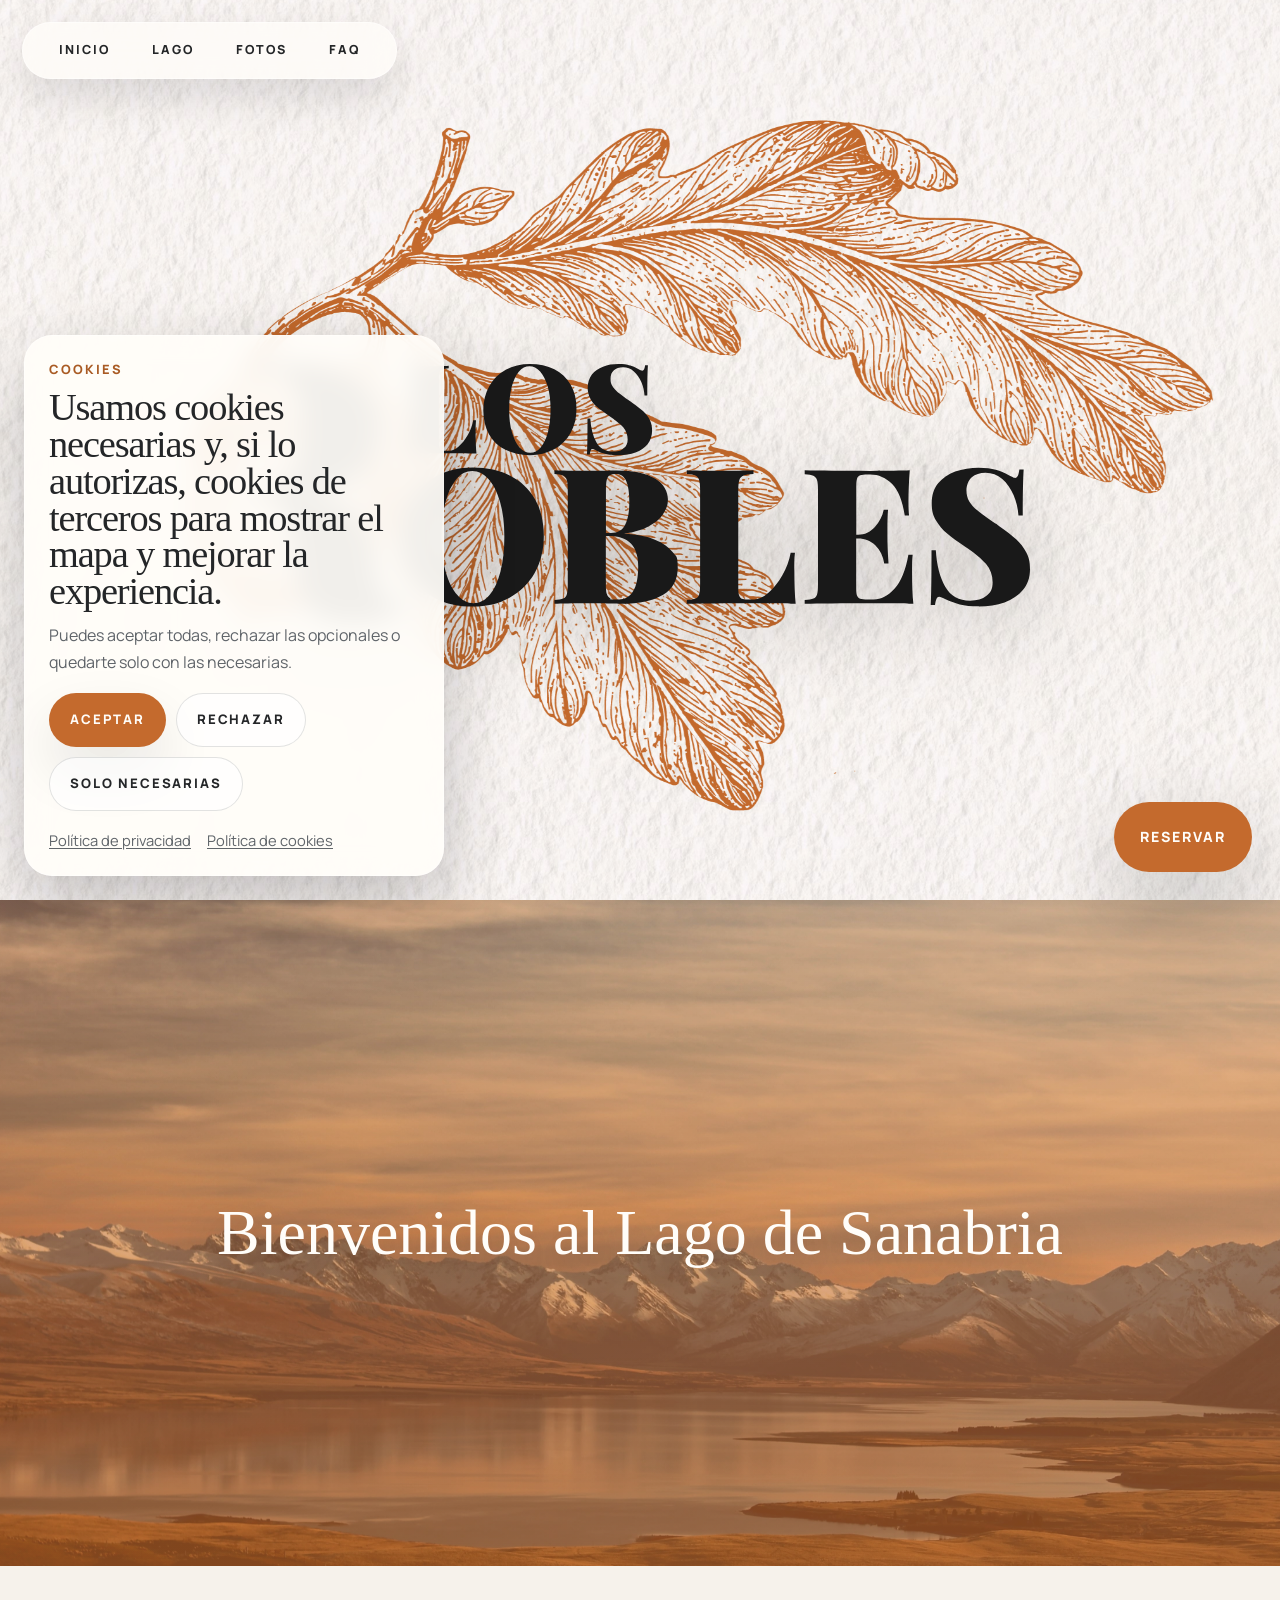
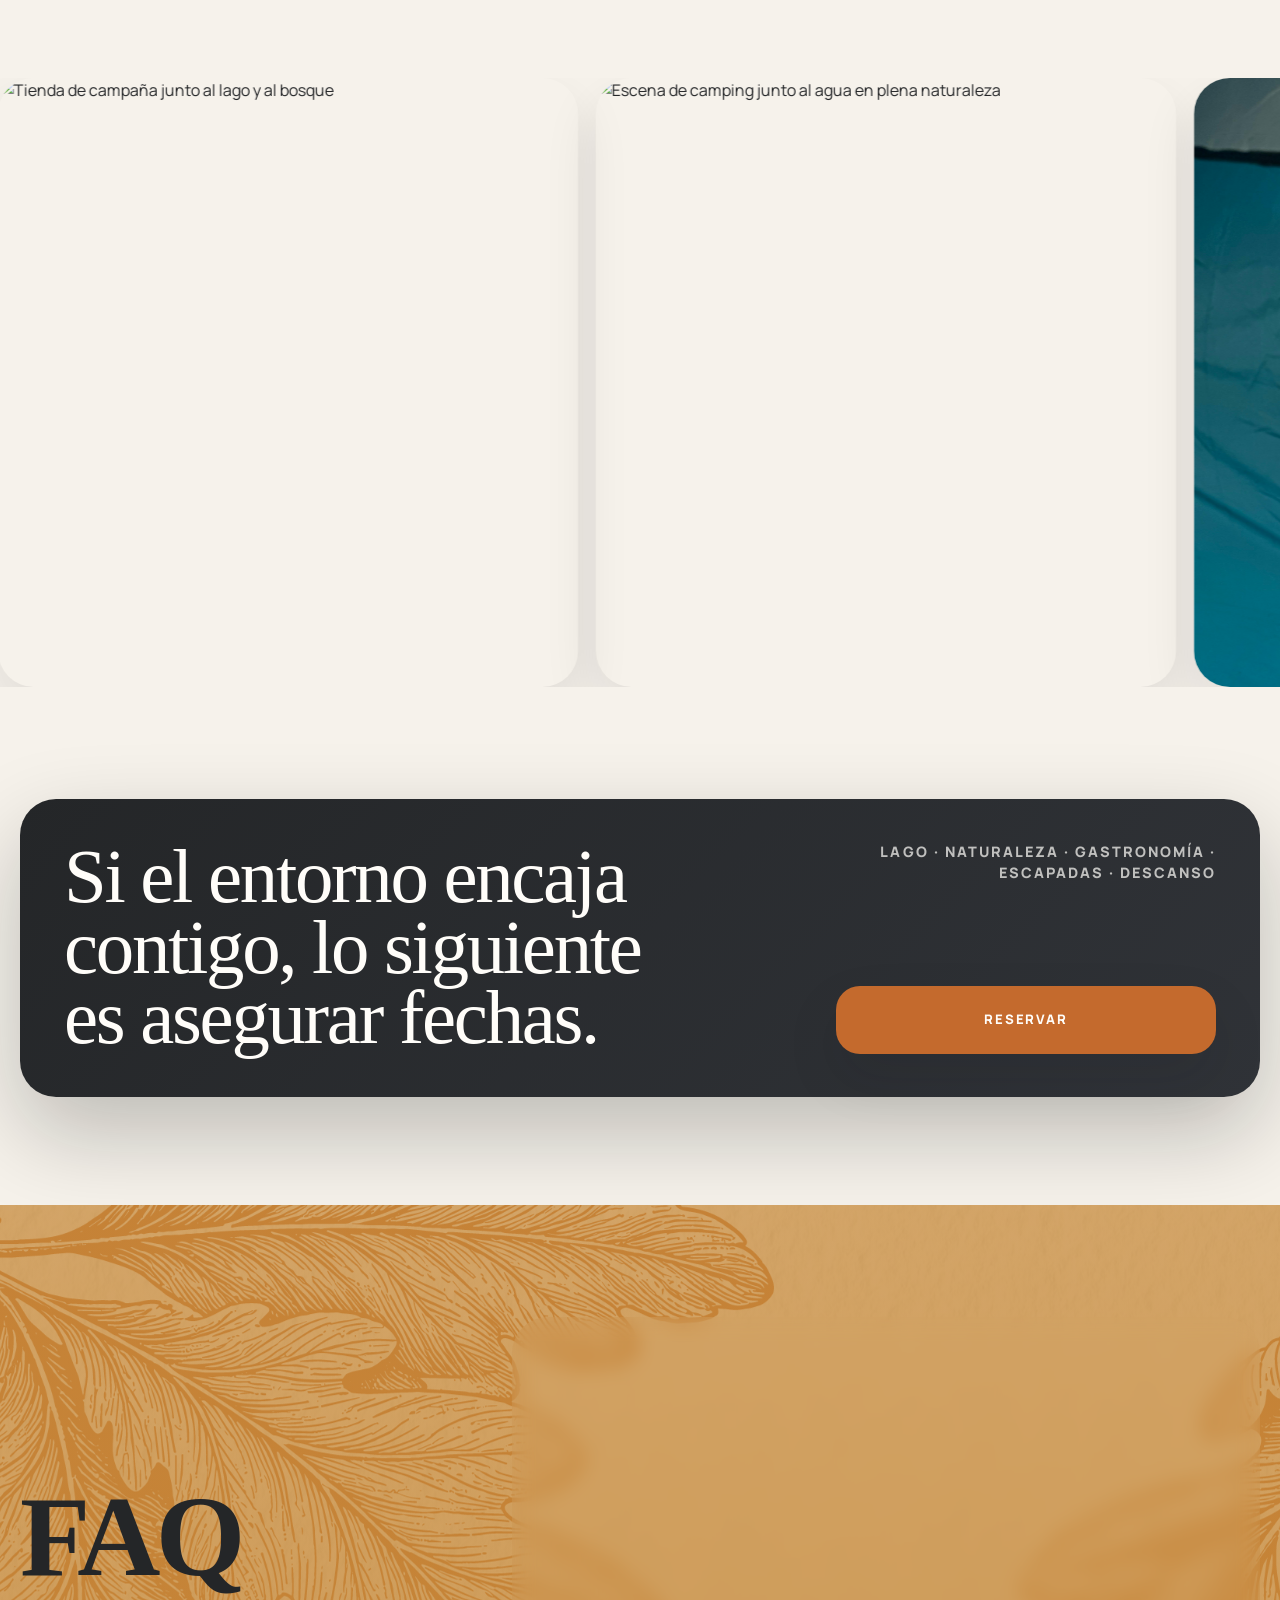
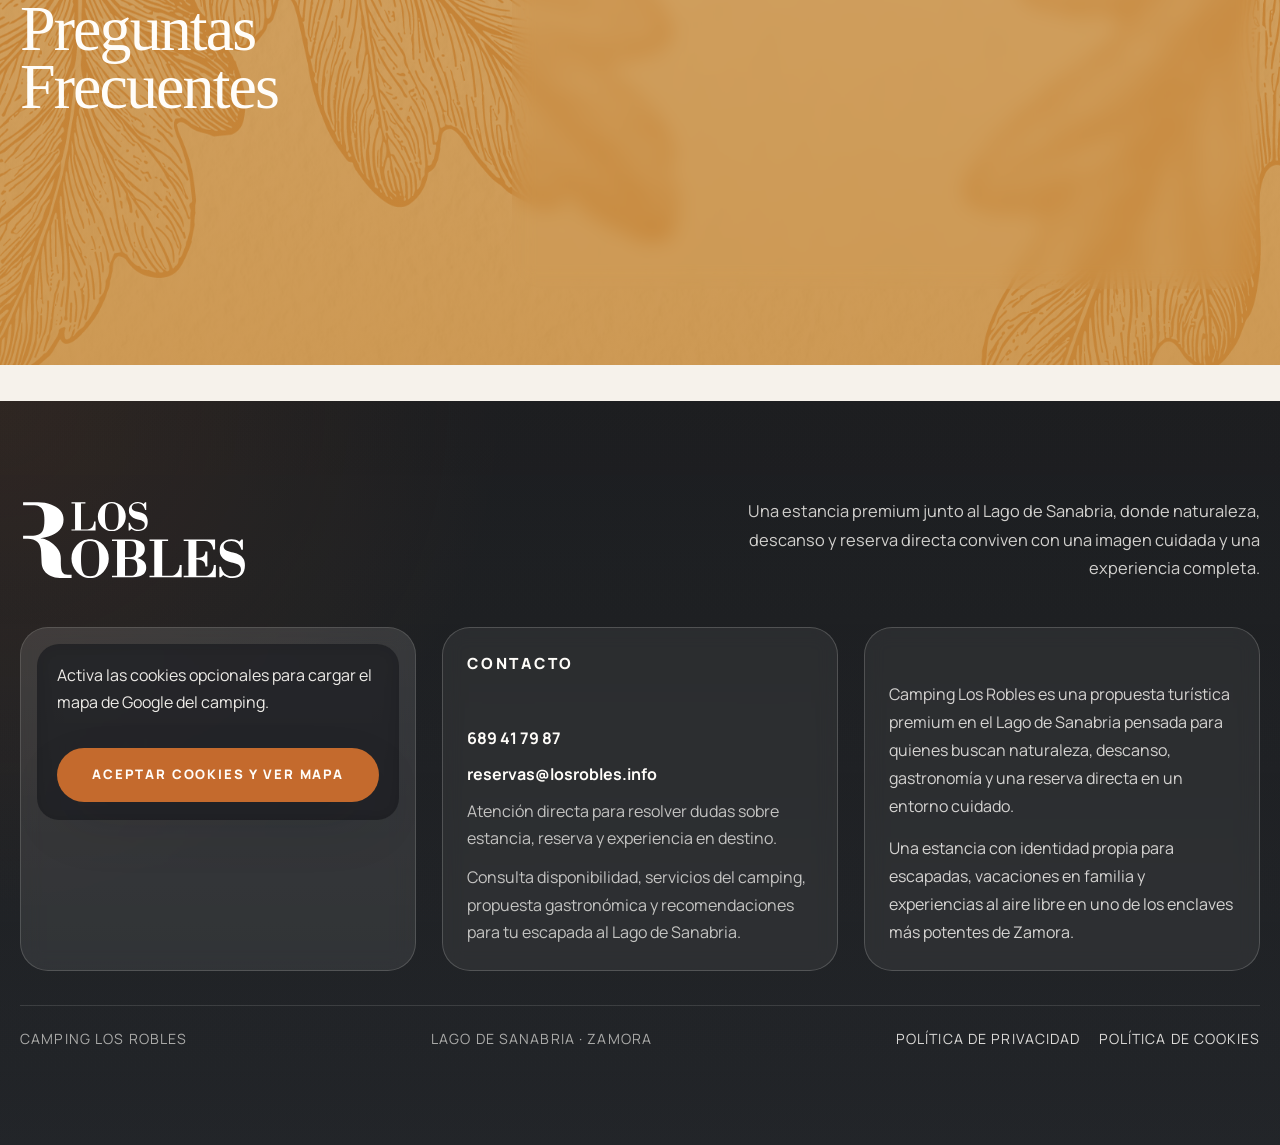
==== commit 9552cf92: "Improve mobile reservation and vehicle quantities" ====
--- a/Web LosRobles/index.html
+++ b/Web LosRobles/index.html
@@ -10,6 +10,14 @@
   />
   <meta name="theme-color" content="#c46a2d" />
   <meta name="apple-mobile-web-app-status-bar-style" content="black-translucent" />
+  <link rel="preload" as="image" href="assets/fondoweb.jpg" fetchpriority="high" />
+  <link rel="preload" as="image" href="assets/gallery-01.jpg" />
+  <link rel="preload" as="image" href="assets/tienda.svg" />
+  <link rel="preload" as="image" href="assets/moto.svg" />
+  <link rel="preload" as="image" href="assets/1x/coche.png" />
+  <link rel="preload" as="image" href="assets/1x/furgo.png" />
+  <link rel="preload" as="image" href="assets/1x/camper.png" />
+  <link rel="preload" as="image" href="assets/1x/caravana.png" />
   <link rel="preconnect" href="https://fonts.googleapis.com" />
   <link rel="preconnect" href="https://fonts.gstatic.com" crossorigin />
   <link href="https://fonts.googleapis.com/css2?family=Manrope:wght@400;500;600;700;800&display=swap" rel="stylesheet" />
@@ -48,40 +56,40 @@
       <div class="gallery-carousel reveal">
         <div class="carousel-track">
           <div class="carousel-group">
-            <figure class="carousel-card"><img src="assets/gallery-01.jpg" alt="Tienda de campaña junto al lago y al bosque" /></figure>
-            <figure class="carousel-card"><img src="assets/gallery-02.jpg" alt="Escena de camping junto al agua en plena naturaleza" /></figure>
-            <figure class="carousel-card"><img src="assets/gallery-03.jpg" alt="Parcela entre árboles con vistas al lago" /></figure>
-            <figure class="carousel-card"><img src="assets/gallery-04.jpg" alt="Entorno de camping natural junto al agua" /></figure>
-            <figure class="carousel-card"><img src="assets/gallery-05.jpg" alt="Bosque y zona de acampada en un paisaje verde" /></figure>
-            <figure class="carousel-card"><img src="assets/gallery-06.jpg" alt="Lago rodeado de montañas y naturaleza" /></figure>
-            <figure class="carousel-card"><img src="assets/gallery-07.jpg" alt="Vista aérea del lago y del paisaje forestal" /></figure>
-            <figure class="carousel-card"><img src="assets/gallery-08.jpg" alt="Ambiente de camping premium entre árboles" /></figure>
-            <figure class="carousel-card"><img src="assets/gallery-09.jpg" alt="Zona natural con agua y vegetación abundante" /></figure>
-            <figure class="carousel-card"><img src="assets/gallery-10.jpg" alt="Escena de acampada con paisaje de lago y bosque" /></figure>
+            <figure class="carousel-card"><img src="assets/gallery-01.jpg" alt="Tienda de campaña junto al lago y al bosque" loading="eager" decoding="async" fetchpriority="high" /></figure>
+            <figure class="carousel-card"><img src="assets/gallery-02.jpg" alt="Escena de camping junto al agua en plena naturaleza" loading="eager" decoding="async" /></figure>
+            <figure class="carousel-card"><img src="assets/gallery-03.jpg" alt="Parcela entre árboles con vistas al lago" loading="eager" decoding="async" /></figure>
+            <figure class="carousel-card"><img src="assets/gallery-04.jpg" alt="Entorno de camping natural junto al agua" loading="eager" decoding="async" /></figure>
+            <figure class="carousel-card"><img src="assets/gallery-05.jpg" alt="Bosque y zona de acampada en un paisaje verde" loading="eager" decoding="async" /></figure>
+            <figure class="carousel-card"><img src="assets/gallery-06.jpg" alt="Lago rodeado de montañas y naturaleza" loading="eager" decoding="async" /></figure>
+            <figure class="carousel-card"><img src="assets/gallery-07.jpg" alt="Vista aérea del lago y del paisaje forestal" loading="eager" decoding="async" /></figure>
+            <figure class="carousel-card"><img src="assets/gallery-08.jpg" alt="Ambiente de camping premium entre árboles" loading="eager" decoding="async" /></figure>
+            <figure class="carousel-card"><img src="assets/gallery-09.jpg" alt="Zona natural con agua y vegetación abundante" loading="eager" decoding="async" /></figure>
+            <figure class="carousel-card"><img src="assets/gallery-10.jpg" alt="Escena de acampada con paisaje de lago y bosque" loading="eager" decoding="async" /></figure>
           </div>
           <div class="carousel-group" aria-hidden="true">
-            <figure class="carousel-card"><img src="assets/gallery-01.jpg" alt="" /></figure>
-            <figure class="carousel-card"><img src="assets/gallery-02.jpg" alt="" /></figure>
-            <figure class="carousel-card"><img src="assets/gallery-03.jpg" alt="" /></figure>
-            <figure class="carousel-card"><img src="assets/gallery-04.jpg" alt="" /></figure>
-            <figure class="carousel-card"><img src="assets/gallery-05.jpg" alt="" /></figure>
-            <figure class="carousel-card"><img src="assets/gallery-06.jpg" alt="" /></figure>
-            <figure class="carousel-card"><img src="assets/gallery-07.jpg" alt="" /></figure>
-            <figure class="carousel-card"><img src="assets/gallery-08.jpg" alt="" /></figure>
-            <figure class="carousel-card"><img src="assets/gallery-09.jpg" alt="" /></figure>
-            <figure class="carousel-card"><img src="assets/gallery-10.jpg" alt="" /></figure>
+            <figure class="carousel-card"><img src="assets/gallery-01.jpg" alt="" loading="eager" decoding="async" /></figure>
+            <figure class="carousel-card"><img src="assets/gallery-02.jpg" alt="" loading="eager" decoding="async" /></figure>
+            <figure class="carousel-card"><img src="assets/gallery-03.jpg" alt="" loading="eager" decoding="async" /></figure>
+            <figure class="carousel-card"><img src="assets/gallery-04.jpg" alt="" loading="eager" decoding="async" /></figure>
+            <figure class="carousel-card"><img src="assets/gallery-05.jpg" alt="" loading="eager" decoding="async" /></figure>
+            <figure class="carousel-card"><img src="assets/gallery-06.jpg" alt="" loading="eager" decoding="async" /></figure>
+            <figure class="carousel-card"><img src="assets/gallery-07.jpg" alt="" loading="eager" decoding="async" /></figure>
+            <figure class="carousel-card"><img src="assets/gallery-08.jpg" alt="" loading="eager" decoding="async" /></figure>
+            <figure class="carousel-card"><img src="assets/gallery-09.jpg" alt="" loading="eager" decoding="async" /></figure>
+            <figure class="carousel-card"><img src="assets/gallery-10.jpg" alt="" loading="eager" decoding="async" /></figure>
           </div>
           <div class="carousel-group" aria-hidden="true">
-            <figure class="carousel-card"><img src="assets/gallery-01.jpg" alt="" /></figure>
-            <figure class="carousel-card"><img src="assets/gallery-02.jpg" alt="" /></figure>
-            <figure class="carousel-card"><img src="assets/gallery-03.jpg" alt="" /></figure>
-            <figure class="carousel-card"><img src="assets/gallery-04.jpg" alt="" /></figure>
-            <figure class="carousel-card"><img src="assets/gallery-05.jpg" alt="" /></figure>
-            <figure class="carousel-card"><img src="assets/gallery-06.jpg" alt="" /></figure>
-            <figure class="carousel-card"><img src="assets/gallery-07.jpg" alt="" /></figure>
-            <figure class="carousel-card"><img src="assets/gallery-08.jpg" alt="" /></figure>
-            <figure class="carousel-card"><img src="assets/gallery-09.jpg" alt="" /></figure>
-            <figure class="carousel-card"><img src="assets/gallery-10.jpg" alt="" /></figure>
+            <figure class="carousel-card"><img src="assets/gallery-01.jpg" alt="" loading="eager" decoding="async" /></figure>
+            <figure class="carousel-card"><img src="assets/gallery-02.jpg" alt="" loading="eager" decoding="async" /></figure>
+            <figure class="carousel-card"><img src="assets/gallery-03.jpg" alt="" loading="eager" decoding="async" /></figure>
+            <figure class="carousel-card"><img src="assets/gallery-04.jpg" alt="" loading="eager" decoding="async" /></figure>
+            <figure class="carousel-card"><img src="assets/gallery-05.jpg" alt="" loading="eager" decoding="async" /></figure>
+            <figure class="carousel-card"><img src="assets/gallery-06.jpg" alt="" loading="eager" decoding="async" /></figure>
+            <figure class="carousel-card"><img src="assets/gallery-07.jpg" alt="" loading="eager" decoding="async" /></figure>
+            <figure class="carousel-card"><img src="assets/gallery-08.jpg" alt="" loading="eager" decoding="async" /></figure>
+            <figure class="carousel-card"><img src="assets/gallery-09.jpg" alt="" loading="eager" decoding="async" /></figure>
+            <figure class="carousel-card"><img src="assets/gallery-10.jpg" alt="" loading="eager" decoding="async" /></figure>
           </div>
         </div>
       </div>
@@ -297,8 +305,13 @@
               <label class="vehicle-card vehicle-card-tienda">
                 <input type="checkbox" name="vehicle_items" value="tienda" data-price="9" />
                 <span class="vehicle-label">Tienda</span>
+                <span class="vehicle-quantity" aria-label="Unidades de tienda">
+                  <button type="button" data-vehicle-quantity="decrease" aria-label="Restar tienda">-</button>
+                  <span data-vehicle-count="true">1</span>
+                  <button type="button" data-vehicle-quantity="increase" aria-label="Sumar tienda">+</button>
+                </span>
                 <span class="vehicle-icon" aria-hidden="true">
-                  <img src="assets/tienda.svg" alt="" />
+                  <img src="assets/tienda.svg" alt="" loading="eager" decoding="async" />
                 </span>
                 <span class="vehicle-meta">
                   <span class="vehicle-measure">&lt; 4 m</span>
@@ -308,8 +321,13 @@
               <label class="vehicle-card vehicle-card-moto">
                 <input type="checkbox" name="vehicle_items" value="moto" data-price="5.8" />
                 <span class="vehicle-label">Moto</span>
+                <span class="vehicle-quantity" aria-label="Unidades de moto">
+                  <button type="button" data-vehicle-quantity="decrease" aria-label="Restar moto">-</button>
+                  <span data-vehicle-count="true">1</span>
+                  <button type="button" data-vehicle-quantity="increase" aria-label="Sumar moto">+</button>
+                </span>
                 <span class="vehicle-icon" aria-hidden="true">
-                  <img src="assets/moto.svg" alt="" />
+                  <img src="assets/moto.svg" alt="" loading="eager" decoding="async" />
                 </span>
                 <span class="vehicle-meta">
                   <span class="vehicle-measure">&lt; 3 m</span>
@@ -319,8 +337,13 @@
               <label class="vehicle-card vehicle-card-coche">
                 <input type="checkbox" name="vehicle_items" value="coche" data-price="7" />
                 <span class="vehicle-label">Coche</span>
+                <span class="vehicle-quantity" aria-label="Unidades de coche">
+                  <button type="button" data-vehicle-quantity="decrease" aria-label="Restar coche">-</button>
+                  <span data-vehicle-count="true">1</span>
+                  <button type="button" data-vehicle-quantity="increase" aria-label="Sumar coche">+</button>
+                </span>
                 <span class="vehicle-icon" aria-hidden="true">
-                  <img src="assets/1x/coche.png" alt="" />
+                  <img src="assets/1x/coche.png" alt="" loading="eager" decoding="async" />
                 </span>
                 <span class="vehicle-meta">
                   <span class="vehicle-measure">4 - 5 m</span>
@@ -330,8 +353,13 @@
               <label class="vehicle-card vehicle-card-furgo">
                 <input type="checkbox" name="vehicle_items" value="furgo" data-price="10.25" />
                 <span class="vehicle-label">Furgo</span>
+                <span class="vehicle-quantity" aria-label="Unidades de furgo">
+                  <button type="button" data-vehicle-quantity="decrease" aria-label="Restar furgo">-</button>
+                  <span data-vehicle-count="true">1</span>
+                  <button type="button" data-vehicle-quantity="increase" aria-label="Sumar furgo">+</button>
+                </span>
                 <span class="vehicle-icon" aria-hidden="true">
-                  <img src="assets/1x/furgo.png" alt="" />
+                  <img src="assets/1x/furgo.png" alt="" loading="eager" decoding="async" />
                 </span>
                 <span class="vehicle-meta">
                   <span class="vehicle-measure">4,5 - 5,5 m</span>
@@ -341,8 +369,13 @@
               <label class="vehicle-card vehicle-card-camper">
                 <input type="checkbox" name="vehicle_items" value="camper" data-price="10.25" />
                 <span class="vehicle-label">Camper</span>
+                <span class="vehicle-quantity" aria-label="Unidades de camper">
+                  <button type="button" data-vehicle-quantity="decrease" aria-label="Restar camper">-</button>
+                  <span data-vehicle-count="true">1</span>
+                  <button type="button" data-vehicle-quantity="increase" aria-label="Sumar camper">+</button>
+                </span>
                 <span class="vehicle-icon" aria-hidden="true">
-                  <img src="assets/1x/camper.png" alt="" />
+                  <img src="assets/1x/camper.png" alt="" loading="eager" decoding="async" />
                 </span>
                 <span class="vehicle-meta">
                   <span class="vehicle-measure">5 - 6,5 m</span>
@@ -352,8 +385,13 @@
               <label class="vehicle-card vehicle-card-caravana">
                 <input type="checkbox" name="vehicle_items" value="caravana" data-price="14.5" />
                 <span class="vehicle-label">Caravana</span>
+                <span class="vehicle-quantity" aria-label="Unidades de caravana">
+                  <button type="button" data-vehicle-quantity="decrease" aria-label="Restar caravana">-</button>
+                  <span data-vehicle-count="true">1</span>
+                  <button type="button" data-vehicle-quantity="increase" aria-label="Sumar caravana">+</button>
+                </span>
                 <span class="vehicle-icon" aria-hidden="true">
-                  <img src="assets/1x/caravana.png" alt="" />
+                  <img src="assets/1x/caravana.png" alt="" loading="eager" decoding="async" />
                 </span>
                 <span class="vehicle-meta">
                   <span class="vehicle-measure">6,5 m +</span>
--- a/Web LosRobles/styles.css
+++ b/Web LosRobles/styles.css
@@ -1348,6 +1348,50 @@
   position: absolute;
   opacity: 0;
   pointer-events: none;
+}
+
+.vehicle-quantity {
+  position: absolute;
+  top: 12px;
+  right: 12px;
+  z-index: 3;
+  display: none;
+  align-items: center;
+  gap: 4px;
+  min-height: 32px;
+  padding: 3px;
+  border-radius: 999px;
+  background: var(--paper-strong);
+  color: var(--gold-deep);
+  box-shadow: 0 10px 24px rgba(10, 11, 12, 0.16);
+}
+
+.vehicle-quantity button {
+  width: 26px;
+  height: 26px;
+  display: grid;
+  place-items: center;
+  border: 0;
+  border-radius: 50%;
+  background: rgba(196, 106, 45, 0.12);
+  color: var(--gold-deep);
+  font: inherit;
+  font-size: 0.88rem;
+  font-weight: 900;
+  line-height: 1;
+  cursor: pointer;
+}
+
+.vehicle-quantity span {
+  min-width: 22px;
+  text-align: center;
+  font-size: 0.8rem;
+  font-weight: 900;
+  line-height: 1;
+}
+
+.vehicle-card:has(input:checked) .vehicle-quantity {
+  display: inline-flex;
 }
 
 .vehicle-card:has(input:checked),
@@ -2681,8 +2725,8 @@
   .reserve-dialog {
     width: min(100%, calc(100vw - 36px));
     height: auto;
-    max-height: calc(100svh - 120px);
-    padding: 0 20px 104px;
+    max-height: calc(100svh - 112px);
+    padding: 0 16px 88px;
     border: 1px solid rgba(255, 255, 255, 0.3);
     border-radius: 28px;
   }
@@ -2769,8 +2813,8 @@
   }
 
   .reserve-dialog-copy {
-    margin: 0 -20px 24px;
-    padding: 24px 58px 22px 20px;
+    margin: 0 -16px 18px;
+    padding: 22px 54px 20px 16px;
     border-radius: 0;
   }
 
@@ -2787,6 +2831,12 @@
     grid-template-columns: 1fr;
   }
 
+  .date-mode,
+  .flex-grid,
+  .flex-grid-months {
+    grid-template-columns: repeat(2, minmax(0, 1fr));
+  }
+
   .reserve-form {
     gap: 24px;
   }
@@ -2797,11 +2847,42 @@
   }
 
   .form-block {
-    padding: 24px;
+    padding: 16px;
+    border-radius: 20px;
   }
 
   .calendar-grid {
     grid-template-columns: minmax(0, 1fr);
+  }
+
+  .date-block {
+    min-height: auto;
+    padding-top: 16px;
+  }
+
+  .calendar-shell {
+    gap: 8px;
+  }
+
+  .calendar-toolbar {
+    grid-template-columns: 34px minmax(0, 1fr) 34px;
+    gap: 6px;
+  }
+
+  .calendar-selection {
+    min-height: 36px;
+    padding: 0 10px;
+    font-size: 0.72rem;
+  }
+
+  .calendar-month {
+    padding: 12px;
+    border-radius: 18px;
+  }
+
+  .calendar-weekdays,
+  .calendar-days {
+    gap: 4px;
   }
 
   .vehicle-card {
@@ -2850,7 +2931,7 @@
     position: fixed;
     top: auto;
     right: 14px;
-    bottom: 14px;
+    bottom: max(14px, env(safe-area-inset-bottom));
     z-index: 170;
     min-width: 122px;
     min-height: 54px;
@@ -2885,6 +2966,7 @@
     gap: 8px;
     justify-content: center;
     right: 14px;
+    bottom: max(14px, env(safe-area-inset-bottom));
     transform: none;
     background: var(--gold);
     color: var(--paper-strong);
@@ -2908,7 +2990,7 @@
     position: fixed;
     right: 190px;
     top: auto;
-    bottom: 14px;
+    bottom: max(14px, env(safe-area-inset-bottom));
     width: 92px;
     height: 54px;
     min-height: 54px;
@@ -2952,7 +3034,7 @@
   }
 
   .calendar-days {
-    grid-auto-rows: minmax(32px, 1fr);
+    grid-auto-rows: minmax(30px, 1fr);
   }
 
   .faq-list {
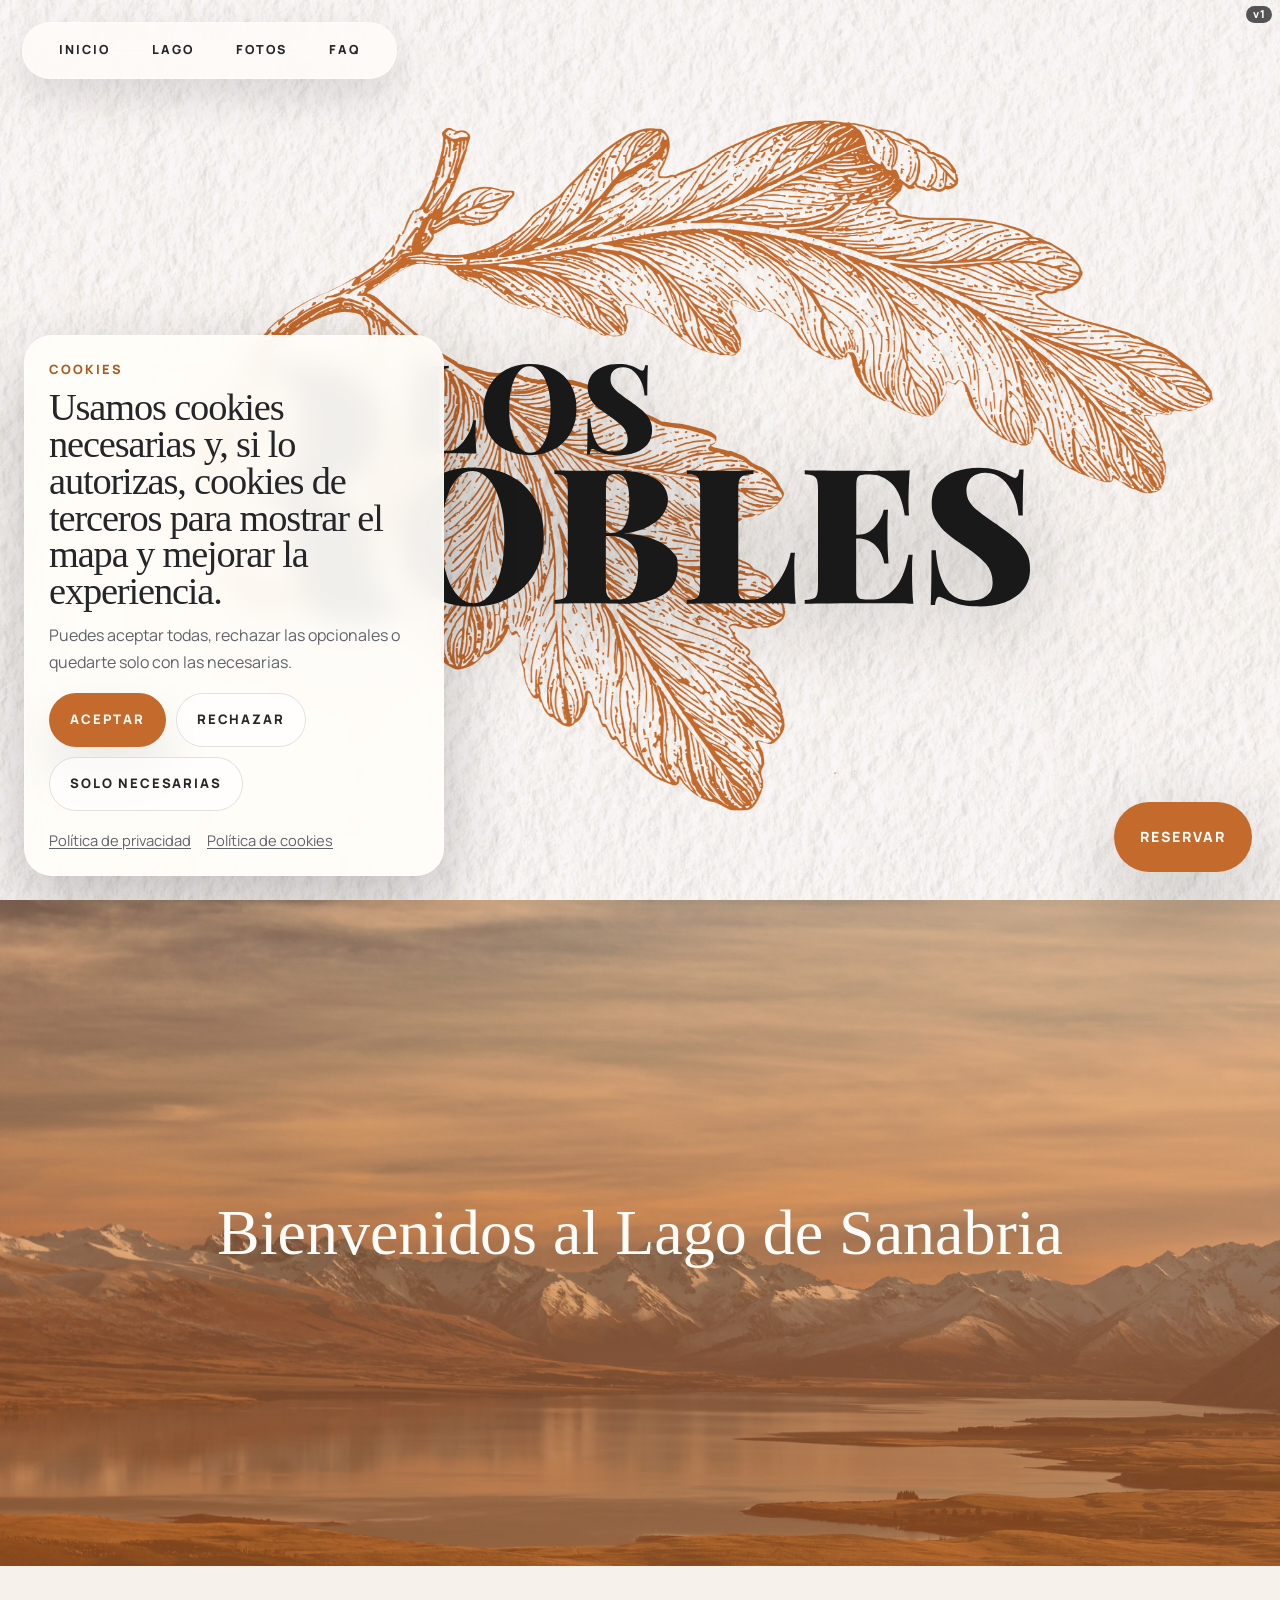
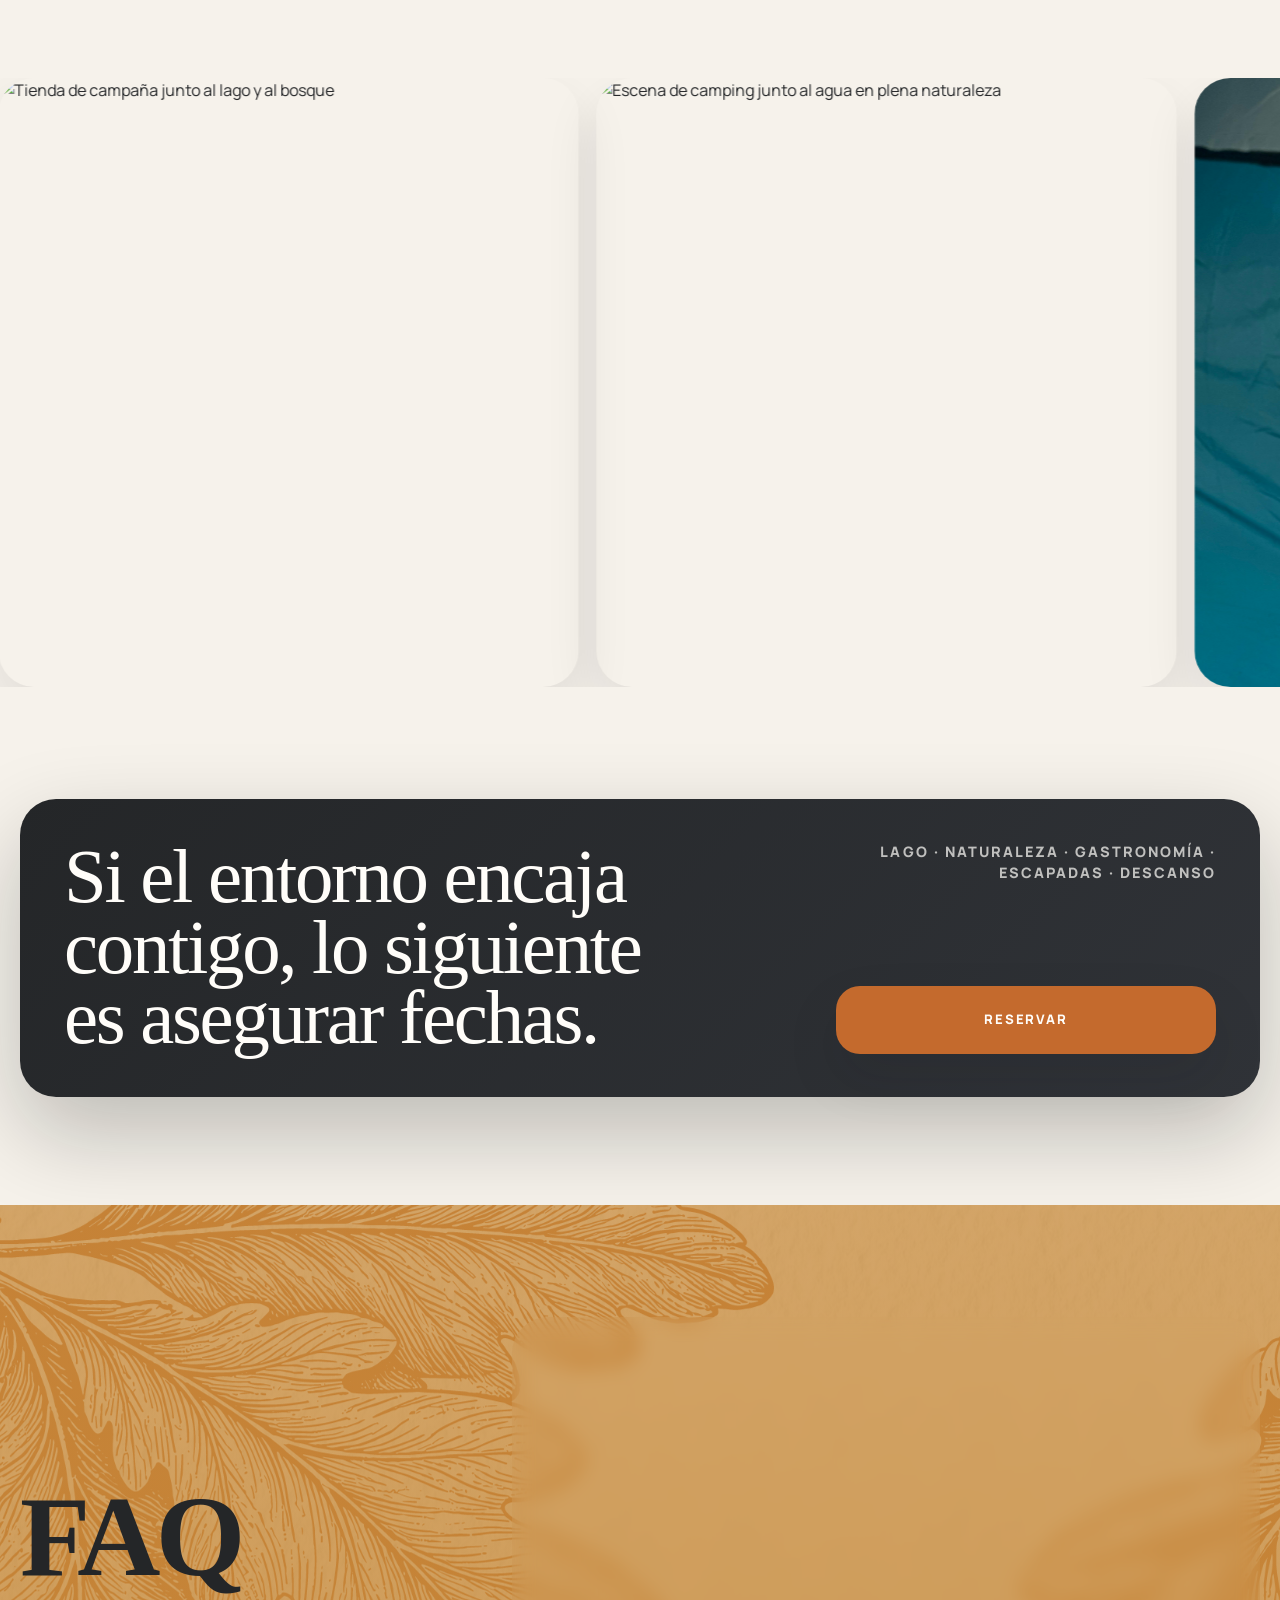
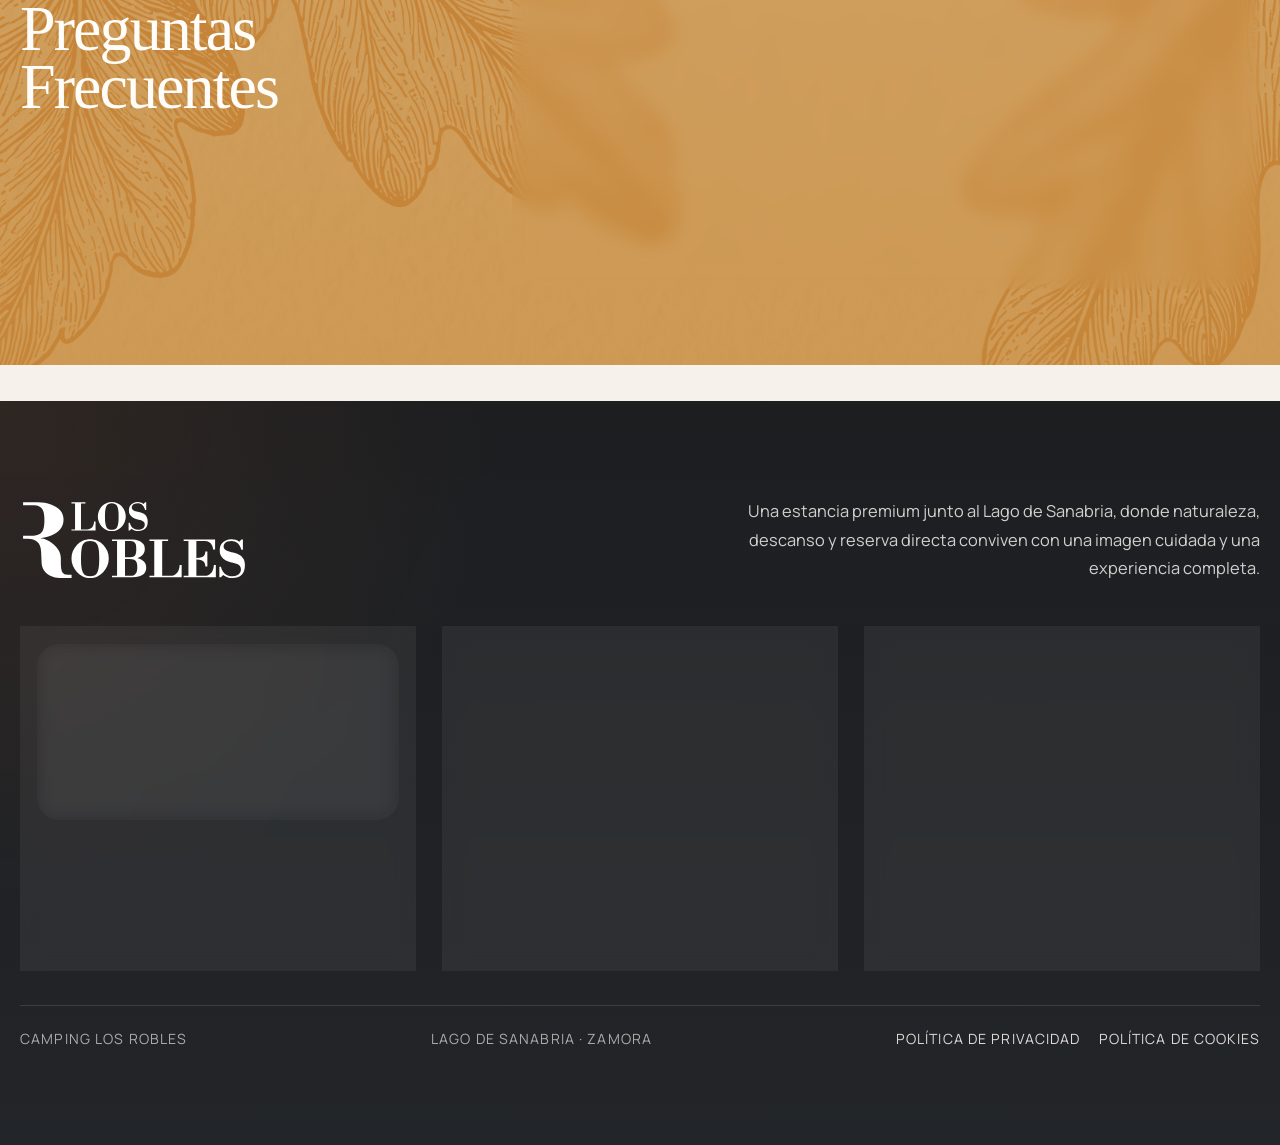
==== commit 7c131f64: "Add deployment version badge v1" ====
--- a/Web LosRobles/index.html
+++ b/Web LosRobles/index.html
@@ -25,6 +25,7 @@
 </head>
 <body>
   <div class="scroll-progress" aria-hidden="true"></div>
+  <div class="site-version" aria-label="Versión desplegada">v1</div>
 
   <header class="site-header" id="top">
     <button class="menu-toggle" aria-label="Abrir menú" aria-expanded="false">☰</button>
--- a/Web LosRobles/styles.css
+++ b/Web LosRobles/styles.css
@@ -66,6 +66,22 @@
   width: 0;
   height: 4px;
   background: linear-gradient(90deg, var(--gold), #d98b4d);
+}
+
+.site-version {
+  position: fixed;
+  top: 6px;
+  right: 8px;
+  z-index: 999;
+  padding: 3px 7px;
+  border-radius: 999px;
+  background: rgba(23, 24, 26, 0.72);
+  color: var(--paper-strong);
+  font-size: 0.68rem;
+  font-weight: 900;
+  line-height: 1;
+  letter-spacing: 0.04em;
+  pointer-events: none;
 }
 
 .site-header {
@@ -2315,6 +2331,13 @@
     overflow-y: auto;
   }
 
+  .reserve-close {
+    position: fixed;
+    top: max(28px, calc((100svh - min(calc(100svh - 138px), 920px)) / 2 + 20px));
+    right: max(34px, calc((100vw - 1160px) / 2 + 28px));
+    z-index: 180;
+  }
+
   .reserve-dialog-copy {
     position: sticky;
   }
@@ -2911,10 +2934,13 @@
   }
 
   .reserve-close {
-    top: 38px;
+    position: fixed;
+    top: 32px;
+    right: 34px;
     width: 24px;
     height: 24px;
     font-size: 0.92rem;
+    z-index: 180;
   }
 
   .reserve-dialog-copy {
